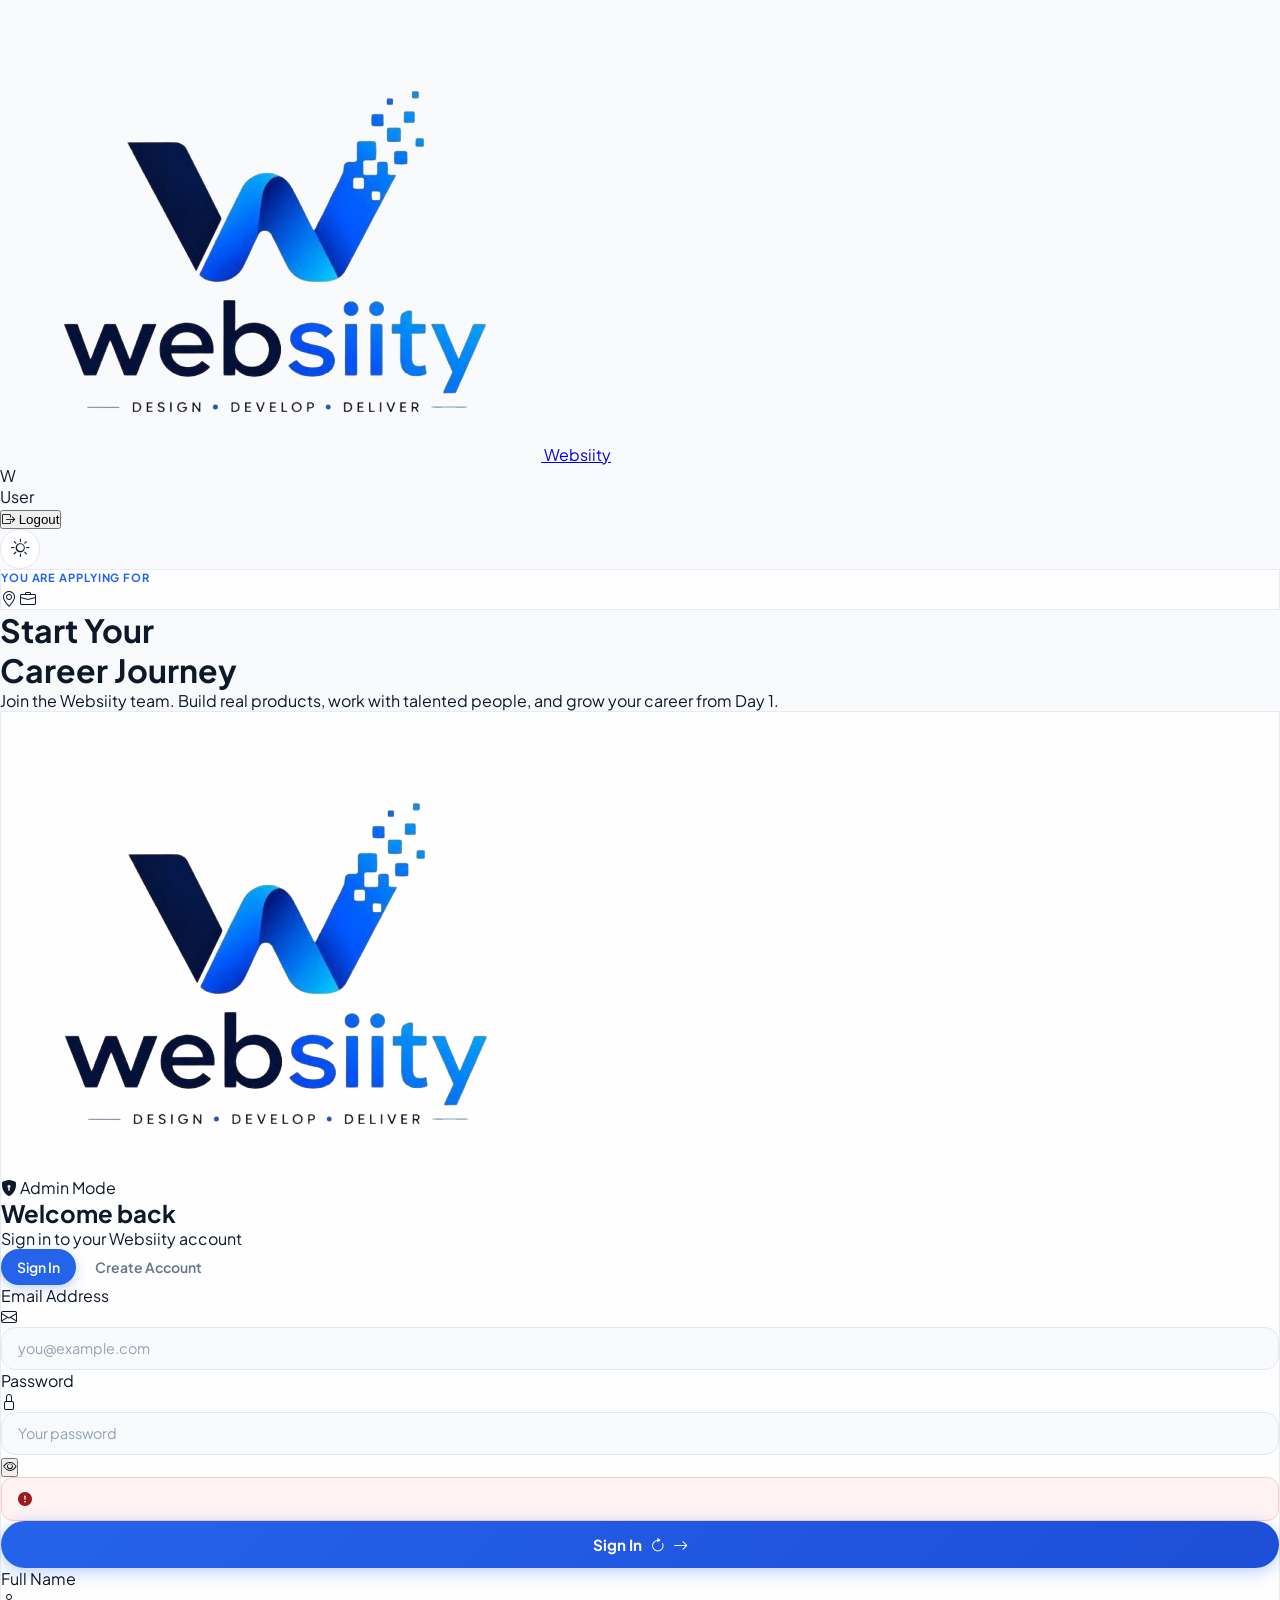
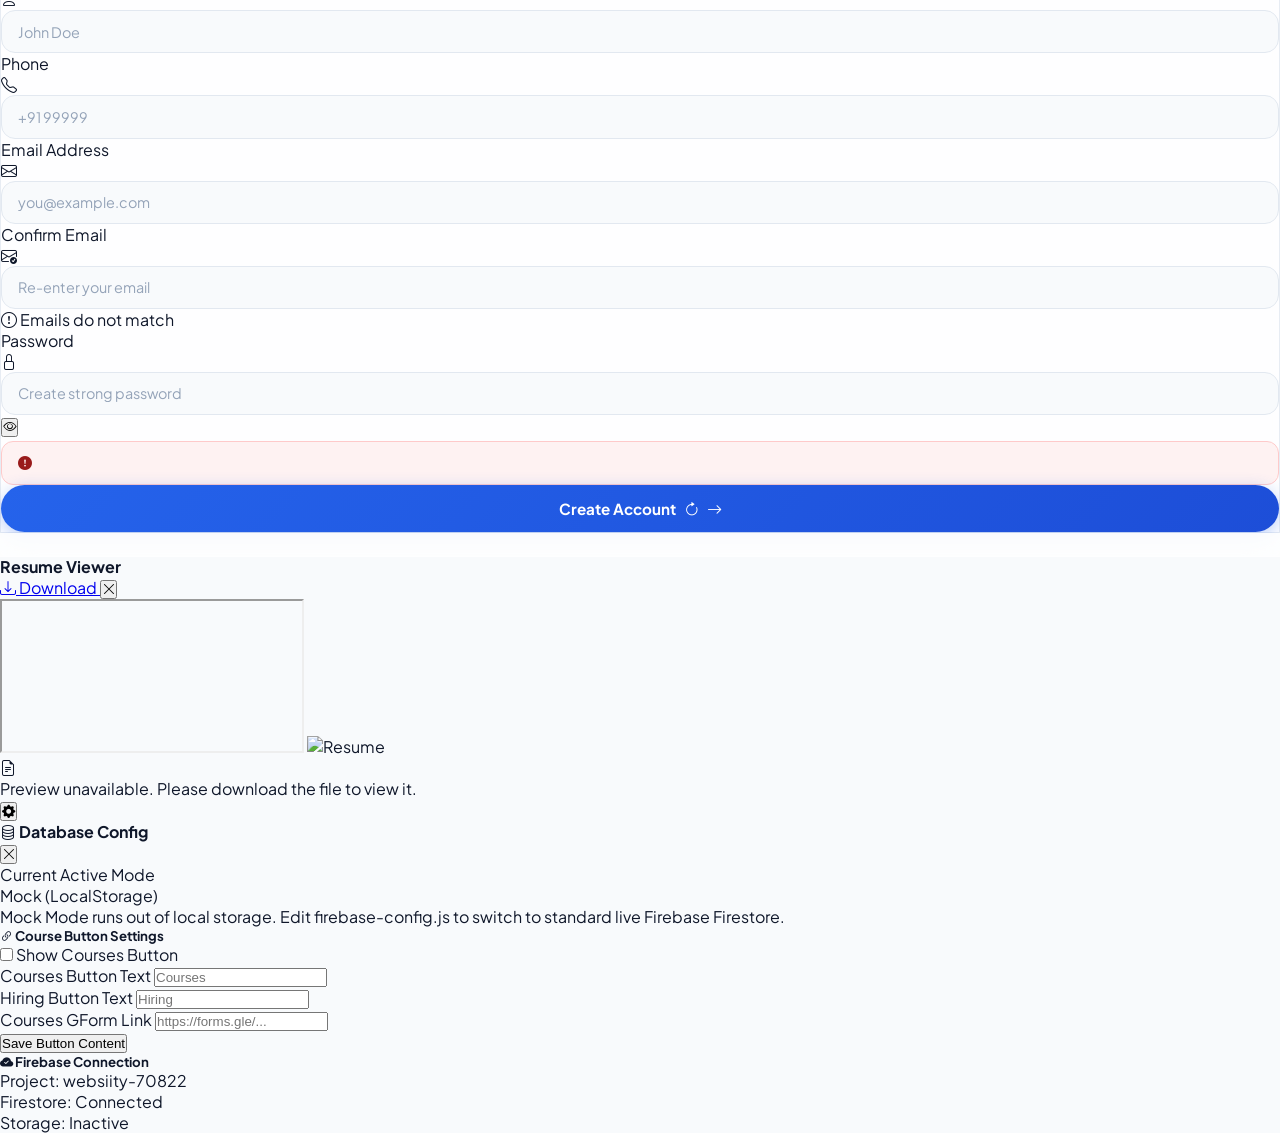
==== apply.html @ 58c34a0e "career page admin and user login" ====
<!DOCTYPE html>
<html lang="en">
<head>
  <meta charset="UTF-8" />
  <meta name="viewport" content="width=device-width, initial-scale=1.0" />
  <title>Apply - Websiity Careers</title>
  <meta name="description" content="Apply for open positions at Websiity. Login or create an account to submit your application." />
  <link rel="icon" type="image/png" href="./images/Websiity_logo.png" />
  <link rel="apple-touch-icon" href="./images/Websiity_logo.png" />
  <meta name="theme-color" content="#2563eb" />
  <script src="https://cdn.tailwindcss.com"></script>
  <link rel="preconnect" href="https://fonts.googleapis.com" />
  <link rel="preconnect" href="https://fonts.gstatic.com" crossorigin />
  <link href="https://fonts.googleapis.com/css2?family=Plus+Jakarta+Sans:ital,wght@0,400;0,500;0,600;0,700;0,800;1,400&family=Poppins:wght@400;600;700;800&display=swap" rel="stylesheet" />
  <link rel="stylesheet" href="https://cdn.jsdelivr.net/npm/bootstrap-icons@1.11.3/font/bootstrap-icons.min.css" />
  <link rel="stylesheet" href="./styles/main.css" />
  <!-- Firebase Compat SDK -->
  <script src="https://www.gstatic.com/firebasejs/10.8.0/firebase-app-compat.js"></script>
  <script src="https://www.gstatic.com/firebasejs/10.8.0/firebase-firestore-compat.js"></script>
  <script src="https://www.gstatic.com/firebasejs/10.8.0/firebase-storage-compat.js"></script>
  <script src="./firebase-config.js"></script>
  <script src="tailwindConfig.js"></script>

  <style>
    :root {
      --brand: #2563eb;
      --brand-dark: #1d4ed8;
      --brand-light: #eff6ff;
      --success: #16a34a;
      --warning: #d97706;
      --danger: #dc2626;
    }

    * { box-sizing: border-box; margin: 0; padding: 0; }
    body { font-family: 'Plus Jakarta Sans', sans-serif; min-height: 100vh; }

    /* ── View system ── */
    .view { display: none; min-height: 100vh; }
    .view.active { display: flex; flex-direction: column; }

    /* ── Fade-up animation ── */
    @keyframes fadeUp {
      from { opacity: 0; transform: translateY(20px); }
      to   { opacity: 1; transform: translateY(0); }
    }
    .fade-up { animation: fadeUp 0.4s ease forwards; }

    /* ── Glass Card ── */
    .glass {
      background: rgba(255,255,255,0.8);
      backdrop-filter: blur(16px);
      -webkit-backdrop-filter: blur(16px);
      border: 1px solid rgba(226,232,240,0.8);
    }
    [data-theme="dark"] .glass {
      background: rgba(15,23,42,0.75) !important;
      border-color: rgba(255,255,255,0.07) !important;
    }

    /* ── Input ── */
    .ws-input {
      width: 100%;
      padding: 0.72rem 1rem;
      border: 1.5px solid #e2e8f0;
      border-radius: 0.875rem;
      font-size: 0.9rem;
      font-family: inherit;
      background: #f8fafc;
      color: #0f172a;
      transition: border-color 0.2s, box-shadow 0.2s, background 0.2s;
      outline: none;
    }
    .ws-input:focus {
      border-color: #2563eb;
      background: #fff;
      box-shadow: 0 0 0 3px rgba(37,99,235,0.1);
    }
    .ws-input::placeholder { color: #94a3b8; }
    [data-theme="dark"] .ws-input {
      background: #1e293b;
      border-color: #334155;
      color: #f1f5f9;
    }
    [data-theme="dark"] .ws-input:focus {
      background: #0f172a;
      border-color: #3b82f6;
    }

    /* ── Button primary ── */
    .btn-primary {
      display: flex; align-items: center; justify-content: center; gap: 0.5rem;
      width: 100%; padding: 0.9rem 1.5rem;
      background: linear-gradient(135deg, #2563eb, #1d4ed8);
      color: #fff; border: none; border-radius: 99px;
      font-size: 0.95rem; font-weight: 700; font-family: inherit;
      cursor: pointer; transition: all 0.25s;
      box-shadow: 0 4px 16px rgba(37,99,235,0.3);
    }
    .btn-primary:hover:not(:disabled) {
      background: linear-gradient(135deg, #1d4ed8, #1e40af);
      transform: translateY(-1px);
      box-shadow: 0 8px 24px rgba(37,99,235,0.4);
    }
    .btn-primary:disabled { opacity: 0.65; cursor: not-allowed; transform: none; }

    /* ── Auth Tabs ── */
    .auth-tab {
      flex: 1; padding: 0.55rem 1rem;
      border-radius: 99px; font-weight: 600; font-size: 0.875rem;
      cursor: pointer; transition: all 0.25s;
      color: #64748b; background: transparent; border: none; font-family: inherit;
    }
    .auth-tab.active { background: #2563eb; color: #fff; box-shadow: 0 4px 12px rgba(37,99,235,0.25); }

    /* ── Strength bar ── */
    .strength-bar { height: 4px; border-radius: 99px; transition: width 0.4s ease, background 0.4s ease; }

    /* ── Status badge ── */
    .badge {
      display: inline-flex; align-items: center; gap: 4px;
      padding: 4px 12px; border-radius: 99px;
      font-size: 0.7rem; font-weight: 700; letter-spacing: 0.04em; text-transform: uppercase;
    }
    .badge-review   { background: #fef3c7; color: #92400e; }
    .badge-interview{ background: #dbeafe; color: #1d4ed8; }
    .badge-selected { background: #dcfce7; color: #15803d; }
    .badge-rejected { background: #fee2e2; color: #b91c1c; }
    [data-theme="dark"] .badge-review    { background: rgba(254,243,199,.12); color: #fcd34d; }
    [data-theme="dark"] .badge-interview { background: rgba(219,234,254,.12); color: #60a5fa; }
    [data-theme="dark"] .badge-selected  { background: rgba(220,252,231,.12); color: #4ade80; }
    [data-theme="dark"] .badge-rejected  { background: rgba(254,226,226,.12); color: #f87171; }

    /* ── Alert ── */
    .alert { display: flex; align-items: flex-start; gap: 10px; padding: 12px 16px; border-radius: 12px; font-size: 0.875rem; }
    .alert-error   { background: #fef2f2; border: 1px solid #fecaca; color: #991b1b; }
    .alert-success { background: #f0fdf4; border: 1px solid #bbf7d0; color: #166534; }
    [data-theme="dark"] .alert-error   { background: rgba(239,68,68,.1);  border-color: rgba(239,68,68,.25);   color: #f87171; }
    [data-theme="dark"] .alert-success { background: rgba(34,197,94,.1);  border-color: rgba(34,197,94,.25);   color: #4ade80; }

    /* ── Section label ── */
    .section-label { font-size: 0.7rem; font-weight: 700; letter-spacing: 0.08em; text-transform: uppercase; color: #2563eb; margin-bottom: 4px; }

    /* ── Admin table ── */
    .ws-table { width: 100%; border-collapse: collapse; }
    .ws-table th { font-size: 0.68rem; font-weight: 700; text-transform: uppercase; letter-spacing: 0.07em; color: #94a3b8; padding: 10px 16px; text-align: left; white-space: nowrap; }
    .ws-table td { padding: 14px 16px; border-top: 1px solid #f1f5f9; vertical-align: middle; }
    [data-theme="dark"] .ws-table td { border-color: #1e293b; }
    .ws-table tr:hover td { background: rgba(37,99,235,0.03); }

    /* ── Filter chip ── */
    .filter-chip {
      padding: 6px 14px; border-radius: 99px;
      font-size: 0.78rem; font-weight: 600; cursor: pointer;
      border: 1.5px solid #e2e8f0; color: #64748b; background: transparent;
      transition: all 0.2s; font-family: inherit;
    }
    .filter-chip:hover, .filter-chip.active {
      background: #2563eb; border-color: #2563eb; color: #fff;
    }
    [data-theme="dark"] .filter-chip { border-color: #334155; color: #94a3b8; }

    /* ── Scrollbar ── */
    ::-webkit-scrollbar { width: 5px; height: 5px; }
    ::-webkit-scrollbar-track { background: transparent; }
    ::-webkit-scrollbar-thumb { background: #cbd5e1; border-radius: 99px; }
    [data-theme="dark"] ::-webkit-scrollbar-thumb { background: #334155; }

    /* ── Admin role chip ── */
    .admin-chip {
      display: inline-flex; align-items: center; gap: 6px;
      padding: 6px 14px; border-radius: 99px;
      background: linear-gradient(135deg, #fef3c7, #fde68a);
      color: #92400e; font-size: 0.8rem; font-weight: 700;
      border: 1px solid #fcd34d;
    }
  </style>
</head>

<body class="bg-slate-50 dark:bg-slate-950 text-slate-900 dark:text-white" style="font-family:'Plus Jakarta Sans',sans-serif;">

  <!-- ════════════════════════════════════════════════════════════
       NAVBAR
  ════════════════════════════════════════════════════════════ -->
  <nav class="fixed top-4 left-1/2 -translate-x-1/2 z-50 w-[95%] max-w-7xl">
    <div id="nav-container"
      class="bg-white dark:bg-slate-900 border border-slate-200/60 dark:border-slate-800/50 rounded-full px-5 py-3 flex items-center justify-between shadow-lg shadow-slate-900/5 transition-all duration-300">

      <a href="./career.html" class="flex items-center gap-2.5">
        <img src="./images/Websiity_logo.png" alt="Websiity" class="h-9 w-auto rounded-full border border-slate-100 dark:border-slate-800" />
        <span class="font-extrabold text-base text-slate-900 dark:text-white tracking-tight hidden sm:block">Websiity</span>
      </a>

      <div class="flex items-center gap-3">
        <!-- User chip -->
        <div id="nav-user-chip" class="hidden items-center gap-2 bg-blue-50 dark:bg-blue-950/40 border border-blue-200 dark:border-blue-800 text-blue-700 dark:text-blue-300 rounded-full pl-2.5 pr-4 py-1.5 text-xs font-bold max-w-[160px]">
          <div class="w-6 h-6 rounded-full bg-blue-600 flex items-center justify-center text-white text-[0.6rem] font-black flex-shrink-0" id="nav-avatar">W</div>
          <span id="nav-user-name" class="truncate">User</span>
        </div>
        <!-- Logout -->
        <button id="logout-btn" class="hidden items-center gap-1.5 bg-red-50 dark:bg-red-950/30 border border-red-200 dark:border-red-800 text-red-600 dark:text-red-400 hover:bg-red-100 font-semibold px-3 py-1.5 rounded-full text-xs transition-all duration-200">
          <i class="bi bi-box-arrow-right"></i> <span class="hidden sm:inline">Logout</span>
        </button>
        <!-- Theme toggle -->
        <button id="theme-toggle-btn" aria-label="Toggle theme"
          class="w-9 h-9 rounded-full border border-slate-200 dark:border-slate-700 flex items-center justify-center text-slate-600 dark:text-slate-300 hover:bg-slate-100 dark:hover:bg-slate-800 transition-all duration-200">
          <i id="theme-icon" class="bi bi-sun text-sm"></i>
        </button>
        
      </div>
    </div>
  </nav>

  <!-- ════════════════════════════════════════════════════════════
       VIEW 1 : AUTH  (Login / Sign Up)
  ════════════════════════════════════════════════════════════ -->
  <div id="view-auth" class="view active items-center justify-center pt-24 pb-12 px-4 relative overflow-hidden">

    <!-- Background decoration -->
    <div class="absolute inset-0 pointer-events-none">
      <div class="absolute top-0 left-0 w-full h-full bg-gradient-to-br from-blue-50 via-white to-indigo-50/50 dark:from-slate-950 dark:via-slate-900 dark:to-indigo-950/20"></div>
      <div class="absolute top-[8%] left-[3%] w-72 h-72 bg-blue-300/25 dark:bg-blue-700/10 rounded-full blur-[90px]"></div>
      <div class="absolute bottom-[5%] right-[5%] w-80 h-80 bg-indigo-200/30 dark:bg-indigo-700/10 rounded-full blur-[100px]"></div>
    </div>

    <div class="relative z-10 w-full max-w-5xl mx-auto fade-up">
      <div class="flex flex-col lg:flex-row items-center lg:items-stretch gap-8 lg:gap-12">

        <!-- LEFT: Branding panel (desktop only) -->
        <div class="hidden lg:flex flex-col justify-between flex-1 py-8">
          <div>


            <!-- Role info (shown when a role is selected) -->
            <div id="role-info-panel" class="hidden mb-8 glass rounded-3xl p-6 border-l-4 border-blue-500">
              <p class="section-label mb-2">You are applying for</p>
              <h2 id="role-info-name" class="text-xl font-extrabold text-slate-900 dark:text-white leading-tight mb-2"></h2>
              <div class="flex flex-wrap gap-3 mt-3">
                <span id="role-info-loc" class="flex items-center gap-1.5 text-xs font-semibold text-slate-500 dark:text-slate-400 bg-slate-100 dark:bg-slate-800 px-3 py-1.5 rounded-full">
                  <i class="bi bi-geo-alt"></i>
                </span>
                <span id="role-info-exp" class="flex items-center gap-1.5 text-xs font-semibold text-slate-500 dark:text-slate-400 bg-slate-100 dark:bg-slate-800 px-3 py-1.5 rounded-full">
                  <i class="bi bi-briefcase"></i>
                </span>
              </div>
            </div>

            <!-- No role selected message -->
            <div id="no-role-panel">
              <h1 class="text-4xl font-extrabold text-slate-900 dark:text-white leading-tight mb-4">
                Start Your<br/>
                <span class="text-transparent bg-clip-text bg-gradient-to-r from-blue-600 to-indigo-600">Career Journey</span>
              </h1>
              <p class="text-slate-500 dark:text-slate-400 text-base leading-relaxed mb-8">
                Join the Websiity team. Build real products, work with talented people, and grow your career from Day 1.
              </p>
            </div>

         
          </div>

         
        </div>

        <!-- RIGHT: Auth Card -->
        <div class="w-full lg:w-[440px] flex-shrink-0">
          <div class="glass rounded-3xl shadow-2xl shadow-slate-900/10 overflow-hidden">

            <!-- Card Header -->
            <div class="bg-gradient-to-r from-blue-600 to-indigo-600 px-8 pt-8 pb-6">
              <div class="flex items-center justify-between mb-4">
                <img src="./images/Websiity_logo.png" alt="Websiity" class="h-10 w-auto rounded-xl lg:hidden" />
                <div id="admin-mode-indicator" class="hidden items-center gap-2 bg-white/20 backdrop-blur-sm text-white text-xs font-bold px-3 py-1.5 rounded-full border border-white/30">
                  <i class="bi bi-shield-lock-fill"></i> Admin Mode
                </div>
              </div>
              <h2 id="auth-card-title" class="text-2xl font-extrabold text-white">Welcome back</h2>
              <p id="auth-card-sub" class="text-blue-100 text-sm mt-1">Sign in to your Websiity account</p>
            </div>

            <!-- Tabs (hidden in admin mode) -->
            <div id="auth-tabs" class="flex gap-1 p-2 bg-slate-100 dark:bg-slate-800/80 mx-6 mt-6 rounded-2xl">
              <button id="tab-login" class="auth-tab active" onclick="switchTab('login')">Sign In</button>
              <button id="tab-signup" class="auth-tab" onclick="switchTab('signup')">Create Account</button>
            </div>

            <div class="px-8 pb-8 pt-6">

              <!-- ── LOGIN FORM ── -->
              <form id="login-form" class="space-y-4" autocomplete="on">
                <div>
                  <label class="block text-xs font-bold text-slate-500 dark:text-slate-400 uppercase tracking-widest mb-1.5">Email Address</label>
                  <div class="relative">
                    <span class="absolute left-3.5 top-1/2 -translate-y-1/2 text-slate-400 pointer-events-none"><i class="bi bi-envelope text-sm"></i></span>
                    <input id="login-email" type="email" class="ws-input pl-10" placeholder="you@example.com" required autocomplete="email" />
                  </div>
                </div>
                <div>
                  <label id="login-pass-label" class="block text-xs font-bold text-slate-500 dark:text-slate-400 uppercase tracking-widest mb-1.5">Password</label>
                  <div class="relative">
                    <span class="absolute left-3.5 top-1/2 -translate-y-1/2 text-slate-400 pointer-events-none"><i class="bi bi-lock text-sm"></i></span>
                    <input id="login-password" type="password" class="ws-input pl-10 pr-11" placeholder="Your password" required autocomplete="current-password" />
                    <button type="button" onclick="togglePassVis('login-password',this)" class="absolute right-3.5 top-1/2 -translate-y-1/2 text-slate-400 hover:text-slate-700 dark:hover:text-slate-200 transition-colors p-0.5">
                      <i class="bi bi-eye text-sm"></i>
                    </button>
                  </div>
                </div>

                <div id="login-error" class="hidden alert alert-error">
                  <i class="bi bi-exclamation-circle-fill mt-0.5 flex-shrink-0"></i>
                  <span id="login-error-msg"></span>
                </div>

                <button type="submit" id="login-submit-btn" class="btn-primary mt-2">
                  <span id="login-btn-text">Sign In</span>
                  <i id="login-spinner" class="bi bi-arrow-clockwise hidden" style="animation:spin 0.7s linear infinite;"></i>
                  <i class="bi bi-arrow-right"></i>
                </button>
              </form>

              <!-- ── SIGNUP FORM ── -->
              <form id="signup-form" class="space-y-4 hidden" autocomplete="on">
                <div class="grid grid-cols-2 gap-3">
                  <div>
                    <label class="block text-xs font-bold text-slate-500 dark:text-slate-400 uppercase tracking-widest mb-1.5">Full Name</label>
                    <div class="relative">
                      <span class="absolute left-3.5 top-1/2 -translate-y-1/2 text-slate-400 pointer-events-none"><i class="bi bi-person text-sm"></i></span>
                      <input id="su-name" type="text" class="ws-input pl-10" placeholder="John Doe" required />
                    </div>
                  </div>
                  <div>
                    <label class="block text-xs font-bold text-slate-500 dark:text-slate-400 uppercase tracking-widest mb-1.5">Phone</label>
                    <div class="relative">
                      <span class="absolute left-3.5 top-1/2 -translate-y-1/2 text-slate-400 pointer-events-none"><i class="bi bi-telephone text-sm"></i></span>
                      <input id="su-phone" type="tel" class="ws-input pl-10" placeholder="+91 99999" required />
                    </div>
                  </div>
                </div>
                <div>
                  <label class="block text-xs font-bold text-slate-500 dark:text-slate-400 uppercase tracking-widest mb-1.5">Email Address</label>
                  <div class="relative">
                    <span class="absolute left-3.5 top-1/2 -translate-y-1/2 text-slate-400 pointer-events-none"><i class="bi bi-envelope text-sm"></i></span>
                    <input id="su-email" type="email" class="ws-input pl-10" placeholder="you@example.com" required autocomplete="email" />
                  </div>
                </div>
                <div>
                  <label class="block text-xs font-bold text-slate-500 dark:text-slate-400 uppercase tracking-widest mb-1.5">Confirm Email</label>
                  <div class="relative">
                    <span class="absolute left-3.5 top-1/2 -translate-y-1/2 text-slate-400 pointer-events-none"><i class="bi bi-envelope-check text-sm"></i></span>
                    <input id="su-email-confirm" type="email" class="ws-input pl-10" placeholder="Re-enter your email" required />
                  </div>
                  <p id="su-email-mismatch" class="hidden text-xs text-red-500 mt-1.5 flex items-center gap-1"><i class="bi bi-exclamation-circle"></i> Emails do not match</p>
                </div>
                <div>
                  <label class="block text-xs font-bold text-slate-500 dark:text-slate-400 uppercase tracking-widest mb-1.5">Password</label>
                  <div class="relative">
                    <span class="absolute left-3.5 top-1/2 -translate-y-1/2 text-slate-400 pointer-events-none"><i class="bi bi-lock text-sm"></i></span>
                    <input id="su-password" type="password" class="ws-input pl-10 pr-11" placeholder="Create strong password" required autocomplete="new-password" oninput="checkPasswordStrength(this.value)" />
                    <button type="button" onclick="togglePassVis('su-password',this)" class="absolute right-3.5 top-1/2 -translate-y-1/2 text-slate-400 hover:text-slate-700 dark:hover:text-slate-200 transition-colors p-0.5">
                      <i class="bi bi-eye text-sm"></i>
                    </button>
                  </div>
                  <!-- Strength meter -->
                  <div class="mt-2">
                    <div class="w-full bg-slate-200 dark:bg-slate-700 rounded-full h-1 mb-1.5">
                      <div id="strength-bar" class="strength-bar bg-slate-300" style="width:0%"></div>
                    </div>
                    <div class="flex justify-between items-center">
                      <p id="strength-label" class="text-xs font-bold text-slate-400"></p>
                      <ul id="strength-hints" class="text-xs text-slate-400 flex gap-2 flex-wrap justify-end"></ul>
                    </div>
                  </div>
                </div>

                <div id="signup-error" class="hidden alert alert-error">
                  <i class="bi bi-exclamation-circle-fill mt-0.5 flex-shrink-0"></i>
                  <span id="signup-error-msg"></span>
                </div>

                <button type="submit" id="signup-submit-btn" class="btn-primary mt-2">
                  <span>Create Account</span>
                  <i id="signup-spinner" class="bi bi-arrow-clockwise hidden" style="animation:spin 0.7s linear infinite;"></i>
                  <i class="bi bi-arrow-right"></i>
                </button>
              </form>

            </div><!-- /px-8 -->
          </div><!-- /glass card -->

          <!-- Mobile: role info -->
          <div id="role-info-mobile" class="hidden mt-4 glass rounded-2xl p-4 border-l-4 border-blue-500 lg:hidden">
            <p class="text-xs font-bold text-blue-600 uppercase tracking-widest mb-1">Applying for</p>
            <p id="role-info-mobile-name" class="font-extrabold text-slate-900 dark:text-white text-base"></p>
            <p id="role-info-mobile-meta" class="text-xs text-slate-500 dark:text-slate-400 mt-0.5"></p>
          </div>
        </div>

      </div>
    </div>
  </div>

  <!-- ════════════════════════════════════════════════════════════
       VIEW 2 : APPLICATION FORM
  ════════════════════════════════════════════════════════════ -->
  <div id="view-apply" class="view flex-col pt-28 pb-16 px-4 bg-slate-50 dark:bg-slate-950">
    <div class="max-w-2xl w-full mx-auto fade-up space-y-6">

      <!-- Role Banner -->
      <div id="apply-role-banner" class="glass rounded-2xl p-5 border border-blue-200/60 dark:border-blue-800/40 flex items-center gap-4">
        <div class="w-12 h-12 rounded-xl bg-gradient-to-br from-blue-500 to-indigo-600 flex items-center justify-center text-white text-xl flex-shrink-0 shadow-lg shadow-blue-500/20">
          <i class="bi bi-briefcase-fill"></i>
        </div>
        <div class="min-w-0 flex-1">
          <p class="section-label">Applying for</p>
          <h3 id="apply-role-name" class="font-extrabold text-slate-900 dark:text-white text-lg leading-tight"></h3>
          <p id="apply-role-meta" class="text-xs text-slate-500 dark:text-slate-400 mt-0.5"></p>
        </div>
        <a href="./career.html" class="flex-shrink-0 text-xs text-slate-400 hover:text-blue-600 transition-colors font-semibold flex items-center gap-1">
          <i class="bi bi-arrow-left"></i> Change
        </a>
      </div>

      <!-- Application Form Card -->
      <div class="glass rounded-3xl shadow-xl shadow-slate-900/5 p-6 sm:p-8">
        <div class="flex items-center gap-3 mb-6">
          <div class="w-10 h-10 rounded-xl bg-blue-600 flex items-center justify-center text-white">
            <i class="bi bi-file-earmark-person-fill text-lg"></i>
          </div>
          <div>
            <h2 class="font-extrabold text-xl text-slate-900 dark:text-white">Your Application</h2>
            <p class="text-xs text-slate-500 dark:text-slate-400">Fill in your details and upload your resume</p>
          </div>
        </div>

        <form id="apply-form" class="space-y-5">
          <!-- Pre-filled (readonly) row -->
          <div class="bg-blue-50/60 dark:bg-blue-950/20 border border-blue-100 dark:border-blue-900/40 rounded-2xl p-4">
            <p class="section-label mb-3">Account Details (Auto-filled)</p>
            <div class="grid grid-cols-1 sm:grid-cols-3 gap-3">
              <div>
                <label class="block text-xs font-semibold text-slate-500 dark:text-slate-400 mb-1">Name</label>
                <input id="app-name" type="text" class="ws-input text-sm opacity-75 cursor-not-allowed" readonly />
              </div>
              <div>
                <label class="block text-xs font-semibold text-slate-500 dark:text-slate-400 mb-1">Email</label>
                <input id="app-email" type="email" class="ws-input text-sm opacity-75 cursor-not-allowed" readonly />
              </div>
              <div>
                <label class="block text-xs font-semibold text-slate-500 dark:text-slate-400 mb-1">Phone</label>
                <input id="app-phone" type="tel" class="ws-input text-sm opacity-75 cursor-not-allowed" readonly />
              </div>
            </div>
          </div>

          <!-- Education -->
          <div>
            <p class="section-label mb-3">Education</p>
            <div class="grid grid-cols-1 sm:grid-cols-2 gap-4">
              <div>
                <label class="block text-xs font-bold text-slate-500 dark:text-slate-400 uppercase tracking-widest mb-1.5">College / University</label>
                <div class="relative">
                  <span class="absolute left-3.5 top-1/2 -translate-y-1/2 text-slate-400 pointer-events-none"><i class="bi bi-building text-sm"></i></span>
                  <input id="app-college" type="text" class="ws-input pl-10" placeholder="e.g. Anna University" required />
                </div>
              </div>
              <div>
                <label class="block text-xs font-bold text-slate-500 dark:text-slate-400 uppercase tracking-widest mb-1.5">Graduation Year</label>
                <div class="relative">
                  <span class="absolute left-3.5 top-1/2 -translate-y-1/2 text-slate-400 pointer-events-none"><i class="bi bi-calendar3 text-sm"></i></span>
                  <select id="app-year" class="ws-input pl-10" required>
                    <option value="">Select Year</option>
                  <option>2025</option>
                  <option>2026</option>
                    <option>2027</option>
                    <option>2028</option>
                    <option>2029</option>
                    
                    
                  </select>
                </div>
              </div>
            </div>
            <div class="mt-4">
              <label class="block text-xs font-bold text-slate-500 dark:text-slate-400 uppercase tracking-widest mb-1.5">Degree / Course</label>
              <div class="relative">
                <span class="absolute left-3.5 top-1/2 -translate-y-1/2 text-slate-400 pointer-events-none"><i class="bi bi-mortarboard text-sm"></i></span>
                <input id="app-degree" type="text" class="ws-input pl-10" placeholder="e.g. B.Tech Computer Science" required />
              </div>
            </div>
          </div>

          <!-- Resume Upload -->
          <div>
            <p class="section-label mb-2">Resume / CV</p>
            <div id="resume-drop-zone"
              class="border-2 border-dashed border-slate-300 dark:border-slate-700 rounded-2xl p-6 text-center cursor-pointer hover:border-blue-400 dark:hover:border-blue-600 hover:bg-blue-50/30 dark:hover:bg-blue-950/10 transition-all duration-300 group"
              onclick="document.getElementById('app-resume').click()">
              <div class="w-12 h-12 rounded-2xl bg-slate-100 dark:bg-slate-800 flex items-center justify-center text-slate-400 group-hover:text-blue-500 group-hover:bg-blue-100 dark:group-hover:bg-blue-900/30 mx-auto mb-3 transition-all duration-300">
                <i class="bi bi-cloud-upload text-xl"></i>
              </div>
              <p id="resume-label" class="text-sm font-semibold text-slate-500 dark:text-slate-400 group-hover:text-blue-600 dark:group-hover:text-blue-400 transition-colors">
                <span class="text-blue-600 dark:text-blue-400">Click to upload</span> or drag and drop
              </p>
              <p class="text-xs text-slate-400 mt-1">PDF, DOC, DOCX, JPG, PNG &mdash; max 5MB</p>
              <input id="app-resume" type="file" class="hidden" accept=".pdf,.doc,.docx,.jpg,.jpeg,.png" onchange="handleResumeSelect(this)" />
            </div>
          </div>

          <!-- Alerts -->
          <div id="apply-error" class="hidden alert alert-error">
            <i class="bi bi-exclamation-circle-fill mt-0.5 flex-shrink-0"></i>
            <span id="apply-error-msg"></span>
          </div>
          <div id="apply-success" class="hidden alert alert-success">
            <i class="bi bi-check-circle-fill mt-0.5 flex-shrink-0"></i>
            <span>Application submitted! Status: <strong>Under Review</strong>. Redirecting to your dashboard&hellip;</span>
          </div>

          <button type="submit" id="apply-submit-btn" class="btn-primary">
            <i class="bi bi-send-fill"></i>
            <span id="apply-btn-text">Submit Application</span>
            <i id="apply-spinner" class="bi bi-arrow-clockwise hidden" style="animation:spin 0.7s linear infinite;"></i>
          </button>
        </form>
      </div>

      <p class="text-center text-sm text-slate-400">
        Already applied? <a href="#" onclick="showViewAndLoad('view-dashboard')" class="text-blue-600 dark:text-blue-400 font-bold hover:underline">View your applications</a>
      </p>
    </div>
  </div>

  <!-- ════════════════════════════════════════════════════════════
       VIEW 3 : CANDIDATE DASHBOARD
  ════════════════════════════════════════════════════════════ -->
  <div id="view-dashboard" class="view flex-col pt-28 pb-16 px-4 bg-slate-50 dark:bg-slate-950">
    <div class="max-w-3xl w-full mx-auto fade-up">

      <div class="flex flex-col sm:flex-row sm:items-end justify-between gap-4 mb-8">
        <div>
          <p class="section-label mb-1">My Applications</p>
          <h2 class="text-3xl font-extrabold text-slate-900 dark:text-white">Track Your Progress</h2>
          <p id="dash-count" class="text-sm text-slate-500 dark:text-slate-400 mt-1"></p>
        </div>
        <a href="./career.html" class="inline-flex items-center gap-2 bg-blue-600 hover:bg-blue-700 text-white font-bold px-5 py-2.5 rounded-full text-sm transition-all duration-200 shadow-md shadow-blue-500/20 self-start sm:self-auto">
          <i class="bi bi-plus-lg"></i> Apply for Another Role
        </a>
      </div>

      <div id="dash-apps-list" class="space-y-4">
        <div class="h-24 rounded-2xl bg-slate-200 dark:bg-slate-800 animate-pulse"></div>
        <div class="h-24 rounded-2xl bg-slate-200 dark:bg-slate-800 animate-pulse"></div>
      </div>

      <div id="dash-empty" class="hidden text-center py-20">
        <div class="w-20 h-20 rounded-3xl bg-slate-100 dark:bg-slate-800 flex items-center justify-center text-4xl mx-auto mb-5">&#128203;</div>
        <h3 class="text-xl font-extrabold text-slate-900 dark:text-white mb-2">No Applications Yet</h3>
        <p class="text-slate-500 dark:text-slate-400 mb-6 max-w-sm mx-auto">Browse our open positions and apply for a role that matches your skills.</p>
        <a href="./career.html" class="inline-flex items-center gap-2 bg-blue-600 hover:bg-blue-700 text-white font-bold px-6 py-3 rounded-full text-sm transition-all duration-200 shadow-md shadow-blue-500/20">
          Browse Open Roles
        </a>
      </div>
    </div>
  </div>

  <!-- ════════════════════════════════════════════════════════════
       VIEW 4 : ADMIN PANEL
  ════════════════════════════════════════════════════════════ -->
  <div id="view-admin" class="view flex-col pt-28 pb-16 px-4 bg-slate-50 dark:bg-slate-950">
    <div class="max-w-7xl w-full mx-auto fade-up">

      <!-- Admin Header -->
      <div class="flex flex-col sm:flex-row sm:items-center gap-4 mb-8">
        <div class="flex items-center gap-4 flex-1">
          <div class="w-14 h-14 rounded-2xl bg-gradient-to-br from-amber-400 to-orange-500 flex items-center justify-center text-white text-2xl shadow-lg shadow-amber-500/20">
            <i class="bi bi-shield-check-fill"></i>
          </div>
          <div>
            <div class="admin-chip mb-2">
              <i class="bi bi-shield-lock-fill text-xs"></i> Admin Panel
            </div>
            <h2 class="text-2xl font-extrabold text-slate-900 dark:text-white">Applications Manager</h2>
            <p class="text-sm text-slate-500 dark:text-slate-400">Review, update, and manage all candidate applications</p>
          </div>
        </div>
        <button onclick="loadAdminApps()" class="self-start sm:self-auto flex items-center gap-2 bg-white dark:bg-slate-800 border border-slate-200 dark:border-slate-700 hover:border-blue-400 text-slate-700 dark:text-slate-300 font-semibold px-4 py-2.5 rounded-full text-sm transition-all duration-200 shadow-sm">
          <i class="bi bi-arrow-clockwise"></i> Refresh
        </button>
      </div>

      <!-- Stats Cards -->
      <div class="grid grid-cols-2 lg:grid-cols-4 gap-4 mb-8">
        <div class="glass rounded-2xl p-5 border border-slate-200/60 dark:border-slate-800">
          <p class="text-xs font-bold text-slate-400 uppercase tracking-widest mb-1">Total</p>
          <p class="text-3xl font-extrabold text-slate-900 dark:text-white" id="stat-total">-</p>
        </div>
        <div class="glass rounded-2xl p-5 border border-amber-200/60 dark:border-amber-900/30">
          <p class="text-xs font-bold text-amber-600 uppercase tracking-widest mb-1">Under Review</p>
          <p class="text-3xl font-extrabold text-amber-600 dark:text-amber-400" id="stat-review">-</p>
        </div>
        <div class="glass rounded-2xl p-5 border border-blue-200/60 dark:border-blue-900/30">
          <p class="text-xs font-bold text-blue-600 uppercase tracking-widest mb-1">In Interview</p>
          <p class="text-3xl font-extrabold text-blue-600 dark:text-blue-400" id="stat-interview">-</p>
        </div>
        <div class="glass rounded-2xl p-5 border border-green-200/60 dark:border-green-900/30">
          <p class="text-xs font-bold text-green-600 uppercase tracking-widest mb-1">Selected</p>
          <p class="text-3xl font-extrabold text-green-600 dark:text-green-400" id="stat-selected">-</p>
        </div>
      </div>

      <!-- Filter Row -->
      <div class="flex items-center gap-2 flex-wrap mb-5">
        <span class="text-xs font-bold text-slate-400 uppercase tracking-widest mr-2">Filter:</span>
        <button class="filter-chip active" data-filter="all" onclick="filterAdmin('all',this)">All</button>
        <button class="filter-chip" data-filter="under review" onclick="filterAdmin('under review',this)">Under Review</button>
        <button class="filter-chip" data-filter="in interview" onclick="filterAdmin('in interview',this)">In Interview</button>
        <button class="filter-chip" data-filter="selected" onclick="filterAdmin('selected',this)">Selected</button>
        <button class="filter-chip" data-filter="rejected" onclick="filterAdmin('rejected',this)">Rejected</button>
      </div>

      <!-- Desktop: Table / Mobile: Cards -->
      <div class="glass rounded-3xl shadow-xl shadow-slate-900/5 overflow-hidden">

        <!-- Desktop Table -->
        <div class="hidden md:block overflow-x-auto">
          <table class="ws-table">
            <thead class="bg-slate-50/80 dark:bg-slate-800/50">
              <tr>
                <th>Applicant</th>
                <th>Role</th>
                <th>Education</th>
                <th>Contact</th>
                <th>Date</th>
                <th>Status</th>
                <th>Actions</th>
              </tr>
            </thead>
            <tbody id="admin-apps-tbody">
              <tr><td colspan="7" class="text-center py-10">
                <div class="flex justify-center"><div class="w-8 h-8 rounded-full border-2 border-blue-600 border-t-transparent animate-spin"></div></div>
                <p class="text-sm text-slate-400 mt-2">Loading applications&hellip;</p>
              </td></tr>
            </tbody>
          </table>
        </div>

        <!-- Mobile Cards -->
        <div class="md:hidden" id="admin-apps-cards">
          <div class="p-6 text-center">
            <div class="w-8 h-8 rounded-full border-2 border-blue-600 border-t-transparent animate-spin mx-auto"></div>
            <p class="text-sm text-slate-400 mt-2">Loading&hellip;</p>
          </div>
        </div>

        <div id="admin-empty" class="hidden text-center py-16 px-4">
          <div class="w-16 h-16 rounded-2xl bg-slate-100 dark:bg-slate-800 flex items-center justify-center text-3xl mx-auto mb-4">&#128194;</div>
          <h3 class="text-lg font-extrabold text-slate-900 dark:text-white mb-1">No Applications Found</h3>
          <p class="text-sm text-slate-500 dark:text-slate-400">No applications match the current filter.</p>
        </div>
      </div>
    </div>
  </div>

  <!-- ════════════════════════════════════════════════════════════
       RESUME VIEWER MODAL
  ════════════════════════════════════════════════════════════ -->
  <div id="resume-modal" class="fixed inset-0 bg-black/60 backdrop-blur-sm z-[2000] hidden items-center justify-center p-4">
    <div class="bg-white dark:bg-slate-900 rounded-3xl shadow-2xl w-full max-w-3xl max-h-[90vh] flex flex-col overflow-hidden">
      <div class="flex justify-between items-center px-6 py-4 border-b border-slate-200 dark:border-slate-800">
        <div>
          <h4 id="resume-modal-title" class="font-extrabold text-slate-900 dark:text-white">Resume Viewer</h4>
          <p id="resume-modal-name" class="text-xs text-slate-500 dark:text-slate-400 mt-0.5"></p>
        </div>
        <div class="flex items-center gap-3">
          <a id="resume-download-link" href="#" target="_blank" class="flex items-center gap-1.5 bg-blue-600 hover:bg-blue-700 text-white font-bold px-4 py-2 rounded-full text-xs transition-all">
            <i class="bi bi-download"></i> Download
          </a>
          <button onclick="closeResumeModal()" class="w-9 h-9 rounded-full border border-slate-200 dark:border-slate-700 flex items-center justify-center text-slate-500 hover:text-slate-900 dark:hover:text-white transition-colors">
            <i class="bi bi-x-lg text-sm"></i>
          </button>
        </div>
      </div>
      <div class="flex-1 overflow-auto p-4">
        <iframe id="resume-iframe" src="" class="w-full h-[58vh] rounded-xl border border-slate-200 dark:border-slate-700"></iframe>
        <img id="resume-img" src="" alt="Resume" class="hidden w-full max-h-[58vh] object-contain rounded-xl border border-slate-200 dark:border-slate-700" />
        <div id="resume-fallback" class="hidden flex flex-col items-center justify-center h-48 text-center">
          <i class="bi bi-file-earmark-text text-5xl text-slate-300 dark:text-slate-600 mb-3"></i>
          <p class="text-slate-500 dark:text-slate-400 text-sm">Preview unavailable. Please download the file to view it.</p>
        </div>
      </div>
    </div>
  </div>

  <!-- ════════════════════════════════════════════════════════════
       DYNAMIC DEV CONFIG PANEL (Admin Only)
  ════════════════════════════════════════════════════════════ -->
  <button id="dev-config-toggle" class="hidden fixed bottom-6 right-6 z-40 bg-[#F58A5D] hover:bg-[#eb7d4e] text-white w-12 h-12 rounded-full items-center justify-center shadow-lg hover:scale-110 active:scale-95 transition-all duration-300 cursor-pointer border border-white/20" title="Developer DB Config">
    <i class="bi bi-gear-fill text-lg animate-spin" style="animation-duration: 8s;"></i>
  </button>

  <div id="dev-config-panel" class="fixed top-0 right-0 h-full w-96 bg-white dark:bg-slate-900 border-l border-slate-200 dark:border-slate-800 z-[1050] transform translate-x-full transition-transform duration-300 shadow-2xl flex flex-col p-6 overflow-y-auto">
    <div class="flex justify-between items-center pb-4 border-b border-slate-200 dark:border-slate-800 mb-6">
      <h4 class="font-extrabold text-lg text-slate-900 dark:text-white flex items-center gap-2">
        <i class="bi bi-database"></i> Database Config
      </h4>
      <button id="dev-config-close" class="text-slate-400 hover:text-slate-600 dark:hover:text-white">
        <i class="bi bi-x-lg text-lg"></i>
      </button>
    </div>
    <!-- Status -->
    <div class="mb-6 bg-slate-50 dark:bg-slate-800/50 p-4 rounded-2xl border border-slate-200/50 dark:border-slate-800/50">
      <p class="text-xs font-semibold text-slate-400 uppercase tracking-wider mb-1">Current Active Mode</p>
      <div class="flex items-center gap-2">
        <span id="db-mode-badge" class="px-3 py-1 rounded-full text-xs font-bold bg-amber-100 text-amber-800 dark:bg-amber-950/30 dark:text-amber-400">Mock (LocalStorage)</span>
      </div>
      <p class="text-xs text-slate-500 mt-2">Mock Mode runs out of local storage. Edit firebase-config.js to switch to standard live Firebase Firestore.</p>
    </div>
    <!-- Course Button Config -->
    <div class="mb-8">
      <h5 class="font-bold text-sm text-slate-800 dark:text-slate-200 mb-3 flex items-center gap-1.5"><i class="bi bi-link-45deg"></i> Course Button Settings</h5>
      <form id="course-config-form" class="space-y-4">
        <div>
          <label class="flex items-center gap-2 text-sm font-medium text-slate-700 dark:text-slate-300 cursor-pointer">
            <input type="checkbox" id="dev-course-show" class="rounded border-slate-300 text-blue-600 focus:ring-blue-500">
            Show Courses Button
          </label>
        </div>
        <div>
          <label class="block text-xs font-semibold text-slate-500 dark:text-slate-400 uppercase mb-1">Courses Button Text</label>
          <input type="text" id="dev-course-text" placeholder="Courses" class="w-full bg-slate-50 dark:bg-slate-800 border border-slate-200 dark:border-slate-700 rounded-xl px-3 py-2 text-sm text-slate-900 dark:text-white focus:outline-none focus:ring-2 focus:ring-blue-500">
        </div>
        <div>
          <label class="block text-xs font-semibold text-slate-500 dark:text-slate-400 uppercase mb-1">Hiring Button Text</label>
          <input type="text" id="dev-hiring-text" placeholder="Hiring" class="w-full bg-slate-50 dark:bg-slate-800 border border-slate-200 dark:border-slate-700 rounded-xl px-3 py-2 text-sm text-slate-900 dark:text-white focus:outline-none focus:ring-2 focus:ring-blue-500">
        </div>
        <div>
          <label class="block text-xs font-semibold text-slate-500 dark:text-slate-400 uppercase mb-1">Courses GForm Link</label>
          <input type="url" id="dev-course-link" placeholder="https://forms.gle/..." class="w-full bg-slate-50 dark:bg-slate-800 border border-slate-200 dark:border-slate-700 rounded-xl px-3 py-2 text-sm text-slate-900 dark:text-white focus:outline-none focus:ring-2 focus:ring-blue-500">
        </div>
        <button type="submit" class="w-full bg-blue-600 hover:bg-blue-700 text-white font-semibold py-2.5 rounded-xl text-sm transition-all duration-300">
          Save Button Content
        </button>
      </form>
    </div>
    <!-- Firebase Connection Info -->
    <div>
      <h5 class="font-bold text-sm text-slate-800 dark:text-slate-200 mb-3 flex items-center gap-1.5"><i class="bi bi-cloud-check-fill text-green-500"></i> Firebase Connection</h5>
      <div class="bg-green-50 dark:bg-green-950/20 border border-green-200 dark:border-green-800 rounded-2xl p-4 space-y-2 text-xs font-mono">
        <p class="text-green-800 dark:text-green-300"><span class="font-bold">Project:</span> websiity-70822</p>
        <p class="text-green-800 dark:text-green-300"><span class="font-bold">Firestore:</span> Connected</p>
        <p class="text-green-800 dark:text-green-300"><span class="font-bold">Storage:</span> Inactive</p>
      </div>
    </div>
  </div>

  <!-- ════════════════════════════════════════════════════════════
       SCRIPTS
  ════════════════════════════════════════════════════════════ -->
  <script>
    // Spinner keyframe
    const spinStyle = document.createElement('style');
    spinStyle.textContent = '@keyframes spin{to{transform:rotate(360deg)}}';
    document.head.appendChild(spinStyle);

    // ── Theme ────────────────────────────────────────────────────────────────
    const htmlEl = document.documentElement;
    function applyTheme(theme) {
      const isDark = theme === 'dark';
      isDark ? htmlEl.setAttribute('data-theme','dark') : htmlEl.removeAttribute('data-theme');
      document.querySelectorAll('.bi-sun,.bi-moon-stars-fill').forEach(i => {
        i.className = isDark ? 'bi bi-moon-stars-fill' : 'bi bi-sun';
      });
      localStorage.setItem('websiity-theme', theme);
    }
    function toggleTheme() { applyTheme(htmlEl.getAttribute('data-theme') === 'dark' ? 'light' : 'dark'); }
    const _savedTheme = localStorage.getItem('websiity-theme');
    if (_savedTheme) applyTheme(_savedTheme);
    else if (window.matchMedia('(prefers-color-scheme:dark)').matches) applyTheme('dark');
    else applyTheme('light');
    document.getElementById('theme-toggle-btn').addEventListener('click', toggleTheme);

    // Scroll nav
    window.addEventListener('scroll', () => {
      const nc = document.getElementById('nav-container');
      if (!nc) return;
      const scrolled = window.scrollY > 30;
      nc.classList.toggle('scale-[0.98]', scrolled);
      nc.classList.toggle('backdrop-blur-md', scrolled);
      nc.classList.toggle('bg-white/80', scrolled);
    });

    // ── State ────────────────────────────────────────────────────────────────
    let currentUser  = null;
    let selectedRole = null;
    let allAdminApps = [];
    let resumeFile   = null;

    // ── View Router ──────────────────────────────────────────────────────────
    function showView(id) {
      document.querySelectorAll('.view').forEach(v => v.classList.remove('active'));
      const el = document.getElementById(id);
      if (el) { el.classList.add('active'); window.scrollTo({ top: 0, behavior: 'smooth' }); }
    }
    function showViewAndLoad(id) {
      showView(id);
      if (id === 'view-dashboard') loadDashboard();
      if (id === 'view-admin')     loadAdminApps();
    }

    // ── Session ──────────────────────────────────────────────────────────────
    function saveSession(u) { currentUser = u; sessionStorage.setItem('websiity_session', JSON.stringify(u)); }
    function clearSession()  { currentUser = null; sessionStorage.removeItem('websiity_session'); }
    function getSession()    { try { const s = sessionStorage.getItem('websiity_session'); return s ? JSON.parse(s) : null; } catch(e) { return null; } }

    // ── Nav user chip ────────────────────────────────────────────────────────
    function setNavUser(user) {
      const chip    = document.getElementById('nav-user-chip');
      const name    = document.getElementById('nav-user-name');
      const avatar  = document.getElementById('nav-avatar');
      const lb      = document.getElementById('logout-btn');
      if (chip && name) {
        chip.classList.remove('hidden'); chip.classList.add('flex');
        name.textContent   = user.isAdmin ? user.email : user.name;
        avatar.textContent = (user.isAdmin ? 'A' : (user.name || 'U').charAt(0)).toUpperCase();
      }
      if (lb) { lb.classList.remove('hidden'); lb.classList.add('flex'); }
    }
    function clearNav() {
      document.getElementById('nav-user-chip')?.classList.add('hidden');
      document.getElementById('logout-btn')?.classList.add('hidden');
      document.getElementById('logout-btn')?.classList.remove('flex');
    }

    // ── Helpers ──────────────────────────────────────────────────────────────
    function togglePassVis(id, btn) {
      const inp = document.getElementById(id);
      const ic  = btn.querySelector('i');
      inp.type  = inp.type === 'password' ? 'text' : 'password';
      ic.className = inp.type === 'password' ? 'bi bi-eye text-sm' : 'bi bi-eye-slash text-sm';
    }
    function showEl(id)  { const e = document.getElementById(id); if(e) { e.classList.remove('hidden'); } }
    function hideEl(id)  { const e = document.getElementById(id); if(e) { e.classList.add('hidden'); } }
    function setLoading(btnId, spinnerId, loading) {
      const btn = document.getElementById(btnId);
      const sp  = document.getElementById(spinnerId);
      if (btn) btn.disabled = loading;
      if (sp)  sp.classList.toggle('hidden', !loading);
    }
    function formatDate(s) {
      if (!s) return '-';
      return new Date(s).toLocaleDateString('en-IN', { day:'2-digit', month:'short', year:'numeric' });
    }
    function badgeHTML(status) {
      const map = {
        'under review': ['badge-review',    '&#128336;'],
        'in interview': ['badge-interview', '&#128172;'],
        'selected':     ['badge-selected',  '&#10003;'],
        'rejected':     ['badge-rejected',  '&#10007;']
      };
      const [cls, icon] = map[status] || ['badge-review',''];
      return `<span class="badge ${cls}">${icon} ${status}</span>`;
    }

    // ── Password strength ────────────────────────────────────────────────────
    function checkPasswordStrength(val) {
      const bar    = document.getElementById('strength-bar');
      const label  = document.getElementById('strength-label');
      const hints  = document.getElementById('strength-hints');
      if (!bar) return;
      const checks = {
        length:  val.length >= 8,
        upper:   /[A-Z]/.test(val),
        lower:   /[a-z]/.test(val),
        digit:   /[0-9]/.test(val),
        special: /[^a-zA-Z0-9]/.test(val)
      };
      const score = Object.values(checks).filter(Boolean).length;
      const levels = [
        { w:'0%',   color:'bg-slate-300', text:'',           textColor:'text-slate-400' },
        { w:'20%',  color:'bg-red-500',   text:'Very Weak',  textColor:'text-red-500' },
        { w:'40%',  color:'bg-orange-400',text:'Weak',       textColor:'text-orange-500' },
        { w:'60%',  color:'bg-yellow-400',text:'Fair',       textColor:'text-yellow-600' },
        { w:'80%',  color:'bg-blue-500',  text:'Strong',     textColor:'text-blue-600' },
        { w:'100%', color:'bg-green-500', text:'Very Strong',textColor:'text-green-600' }
      ];
      const lv = levels[score] || levels[0];
      bar.style.width = lv.w;
      bar.className   = `strength-bar ${lv.color}`;
      label.textContent = lv.text;
      label.className = `text-xs font-bold ${lv.textColor}`;

      const hm = { length:'8+ chars', upper:'Uppercase', lower:'Lowercase', digit:'Number', special:'Symbol' };
      hints.innerHTML = Object.entries(checks).map(([k, ok]) =>
        `<li class="inline-flex items-center gap-0.5 ${ok ? 'text-green-600 dark:text-green-400' : 'text-slate-300 dark:text-slate-600'}">
          <i class="bi ${ok ? 'bi-check-circle-fill' : 'bi-circle'}" style="font-size:0.6rem;"></i> ${hm[k]}
        </li>`
      ).join('');
    }

    // ── Auth tabs ────────────────────────────────────────────────────────────
    function switchTab(tab) {
      document.getElementById('login-form').classList.toggle('hidden', tab !== 'login');
      document.getElementById('signup-form').classList.toggle('hidden', tab !== 'signup');
      document.getElementById('tab-login').classList.toggle('active', tab === 'login');
      document.getElementById('tab-signup').classList.toggle('active', tab === 'signup');
      hideEl('login-error'); hideEl('signup-error');
      const titles = { login: ['Welcome back', 'Sign in to your Websiity account'], signup: ['Join Websiity', 'Create your account to get started'] };
      document.getElementById('auth-card-title').textContent = titles[tab][0];
      document.getElementById('auth-card-sub').textContent   = titles[tab][1];
    }

    // ── Admin email detection ────────────────────────────────────────────────
    document.getElementById('login-email')?.addEventListener('input', function() {
      const isAdmin = this.value.trim().toLowerCase().startsWith('websiity@gmail.com');
      const tabs    = document.getElementById('auth-tabs');
      const ind     = document.getElementById('admin-mode-indicator');
      const passLbl = document.getElementById('login-pass-label');
      const btnText = document.getElementById('login-btn-text');
      const cardT   = document.getElementById('auth-card-title');
      const cardS   = document.getElementById('auth-card-sub');

      if (isAdmin) {
        tabs.classList.add('hidden');
        ind.classList.remove('hidden'); ind.classList.add('flex');
        passLbl.textContent = 'Admin Password';
        btnText.textContent  = 'Login as Admin';
        cardT.textContent    = 'Admin Access';
        cardS.textContent    = 'Enter your admin credentials to continue';
      } else {
        tabs.classList.remove('hidden');
        ind.classList.add('hidden'); ind.classList.remove('flex');
        passLbl.textContent = 'Password';
        btnText.textContent  = 'Sign In';
        cardT.textContent    = 'Welcome back';
        cardS.textContent    = 'Sign in to your Websiity account';
      }
    });

    // ── LOGIN ────────────────────────────────────────────────────────────────
    document.getElementById('login-form')?.addEventListener('submit', async (e) => {
      e.preventDefault();
      hideEl('login-error');
      setLoading('login-submit-btn', 'login-spinner', true);

      const email    = document.getElementById('login-email').value.trim();
      const password = document.getElementById('login-password').value;

      try {
        let user;
        if (email.toLowerCase().startsWith('websiity@gmail.com')) {
          user = await window.WebsiityDB.verifyAdmin(email, password);
        } else {
          user = await window.WebsiityDB.loginUser(email, password);
        }
        saveSession(user);
        onAuthSuccess(user);
      } catch (err) {
        const errEl = document.getElementById('login-error');
        const msgEl = document.getElementById('login-error-msg');
        if (errEl) errEl.classList.remove('hidden');
        if (msgEl) msgEl.textContent = err.message || 'Login failed. Please try again.';
      } finally {
        setLoading('login-submit-btn', 'login-spinner', false);
      }
    });

    // ── SIGN UP ──────────────────────────────────────────────────────────────
    document.getElementById('signup-form')?.addEventListener('submit', async (e) => {
      e.preventDefault();
      hideEl('signup-error');

      const name    = document.getElementById('su-name').value.trim();
      const phone   = document.getElementById('su-phone').value.trim();
      const email   = document.getElementById('su-email').value.trim();
      const emailC  = document.getElementById('su-email-confirm').value.trim();
      const password = document.getElementById('su-password').value;

      // Email match check
      const mismatch = document.getElementById('su-email-mismatch');
      if (email !== emailC) { mismatch.classList.remove('hidden'); return; }
      mismatch.classList.add('hidden');

      // Strength check
      const bar = document.getElementById('strength-bar');
      if (parseInt(bar?.style.width || '0') < 60) {
        const errEl = document.getElementById('signup-error');
        const msgEl = document.getElementById('signup-error-msg');
        if (errEl) errEl.classList.remove('hidden');
        if (msgEl) msgEl.textContent = 'Password is too weak. Add uppercase, numbers, or symbols.';
        return;
      }

      setLoading('signup-submit-btn', 'signup-spinner', true);
      try {
        await window.WebsiityDB.registerUser(name, email, phone, password);
        const user = await window.WebsiityDB.loginUser(email, password);
        saveSession(user);
        onAuthSuccess(user);
      } catch (err) {
        const errEl = document.getElementById('signup-error');
        const msgEl = document.getElementById('signup-error-msg');
        if (errEl) errEl.classList.remove('hidden');
        if (msgEl) msgEl.textContent = err.message || 'Registration failed.';
      } finally {
        setLoading('signup-submit-btn', 'signup-spinner', false);
      }
    });

    // ── On Auth Success ──────────────────────────────────────────────────────
    function onAuthSuccess(user) {
      currentUser = user;
      setNavUser(user);

      if (user.isAdmin) {
        showView('view-admin');
        loadAdminApps();
        document.getElementById('dev-config-toggle')?.classList.remove('hidden');
        document.getElementById('dev-config-toggle')?.classList.add('flex');
        loadDevConfigPanel();
      } else {
        document.getElementById('dev-config-toggle')?.classList.add('hidden');
        document.getElementById('dev-config-toggle')?.classList.remove('flex');
        if (selectedRole) {
          showView('view-apply');
          prefillApplyForm(user);
        } else {
          showView('view-dashboard');
          loadDashboard();
        }
      }
    }

    // ── Resume select ────────────────────────────────────────────────────────
    function handleResumeSelect(input) {
      const file = input.files[0];
      if (!file) return;
      if (file.size > 5 * 1024 * 1024) {
        alert('File is too large. Maximum size is 5MB.');
        input.value = ''; resumeFile = null; return;
      }
      resumeFile = file;
      const lbl = document.getElementById('resume-label');
      if (lbl) lbl.innerHTML = `<i class="bi bi-check-circle-fill text-green-500"></i> <span class="font-bold text-green-600">${file.name}</span> &mdash; ${(file.size/1024).toFixed(1)} KB`;
    }

    // ── Prefill apply form ───────────────────────────────────────────────────
    function prefillApplyForm(user) {
      document.getElementById('app-name').value  = user.name  || '';
      document.getElementById('app-email').value = user.email || '';
      document.getElementById('app-phone').value = user.phone || '';

      if (selectedRole) {
        document.getElementById('apply-role-name').textContent = selectedRole.rolename;
        document.getElementById('apply-role-meta').textContent = `${selectedRole.location}  |  ${selectedRole.experience}`;
      }
    }

    // ── Application Submit ───────────────────────────────────────────────────
    document.getElementById('apply-form')?.addEventListener('submit', async (e) => {
      e.preventDefault();
      hideEl('apply-error');
      hideEl('apply-success');

      if (!resumeFile) {
        const errEl = document.getElementById('apply-error');
        const msgEl = document.getElementById('apply-error-msg');
        if (errEl) errEl.classList.remove('hidden');
        if (msgEl) msgEl.textContent = 'Please upload your resume before submitting.';
        return;
      }

      const college = document.getElementById('app-college').value.trim();
      const year    = document.getElementById('app-year').value;
      const degree  = document.getElementById('app-degree').value.trim();
      if (!college || !year || !degree) {
        const errEl = document.getElementById('apply-error');
        const msgEl = document.getElementById('apply-error-msg');
        if (errEl) errEl.classList.remove('hidden');
        if (msgEl) msgEl.textContent = 'Please fill in all fields.';
        return;
      }

      setLoading('apply-submit-btn', 'apply-spinner', true);
      document.getElementById('apply-btn-text').textContent = 'Submitting...';

      try {
        await window.WebsiityDB.submitApplication({
          rolename:    selectedRole ? selectedRole.rolename : 'General Application',
          name:        currentUser.name,
          email:       currentUser.email,
          phone:       currentUser.phone,
          collegeName: college, year, degree
        }, resumeFile);

        showEl('apply-success');
        setTimeout(() => {
          selectedRole = null; resumeFile = null;
          localStorage.removeItem('websiity_selected_role');
          showViewAndLoad('view-dashboard');
        }, 2500);
      } catch (err) {
        const errEl = document.getElementById('apply-error');
        const msgEl = document.getElementById('apply-error-msg');
        if (errEl) errEl.classList.remove('hidden');
        if (msgEl) msgEl.textContent = err.message || 'Submission failed. Please try again.';
      } finally {
        setLoading('apply-submit-btn', 'apply-spinner', false);
        document.getElementById('apply-btn-text').textContent = 'Submit Application';
      }
    });

    // ── Candidate Dashboard ──────────────────────────────────────────────────
    async function loadDashboard() {
      const list    = document.getElementById('dash-apps-list');
      const emptyEl = document.getElementById('dash-empty');
      const countEl = document.getElementById('dash-count');
      if (!list) return;
      list.innerHTML = '<div class="h-24 rounded-2xl bg-slate-200 dark:bg-slate-800 animate-pulse"></div><div class="h-24 rounded-2xl bg-slate-200 dark:bg-slate-800 animate-pulse mt-4"></div>';
      emptyEl.classList.add('hidden');

      try {
        const apps = await window.WebsiityDB.getApplications(currentUser.email);
        list.innerHTML = '';
        if (!apps.length) { emptyEl.classList.remove('hidden'); if (countEl) countEl.textContent = ''; return; }
        if (countEl) countEl.textContent = `${apps.length} application${apps.length !== 1 ? 's' : ''} submitted`;

        apps.forEach(app => {
          const card = document.createElement('div');
          card.className = 'glass rounded-2xl p-5 border border-slate-200/60 dark:border-slate-800 flex flex-col sm:flex-row sm:items-center justify-between gap-4 shadow-sm';
          card.innerHTML = `
            <div class="flex items-start gap-4">
              <div class="w-11 h-11 rounded-xl bg-gradient-to-br from-blue-500 to-indigo-600 flex items-center justify-center text-white flex-shrink-0 shadow-md shadow-blue-500/20">
                <i class="bi bi-briefcase-fill"></i>
              </div>
              <div class="min-w-0">
                <h4 class="font-extrabold text-slate-900 dark:text-white text-base truncate">${app.rolename || '-'}</h4>
                <p class="text-xs text-slate-500 dark:text-slate-400 mt-0.5">${app.collegeName || '-'} &bull; ${app.degree || '-'} &bull; ${app.year || '-'}</p>
                <p class="text-xs text-slate-400 mt-0.5 flex items-center gap-1"><i class="bi bi-calendar3"></i> ${formatDate(app.createdAt)}</p>
              </div>
            </div>
            <div class="flex-shrink-0">${badgeHTML(app.status || 'under review')}</div>
          `;
          list.appendChild(card);
        });
      } catch(err) {
        list.innerHTML = `<p class="text-center py-8 text-red-500 text-sm">${err.message}</p>`;
      }
    }

    // ── Admin Panel ──────────────────────────────────────────────────────────
    async function loadAdminApps() {
      const tbody   = document.getElementById('admin-apps-tbody');
      const cards   = document.getElementById('admin-apps-cards');
      const emptyEl = document.getElementById('admin-empty');
      if (tbody) tbody.innerHTML = '<tr><td colspan="7" class="text-center py-10"><div class="w-8 h-8 rounded-full border-2 border-blue-600 border-t-transparent animate-spin mx-auto"></div><p class="text-sm text-slate-400 mt-2">Loading&hellip;</p></td></tr>';
      if (cards) cards.innerHTML = '<div class="p-6 text-center"><div class="w-8 h-8 rounded-full border-2 border-blue-600 border-t-transparent animate-spin mx-auto"></div></div>';
      if (emptyEl) emptyEl.classList.add('hidden');

      try {
        allAdminApps = await window.WebsiityDB.getApplications();
        updateAdminStats(allAdminApps);
        renderAdminTable(allAdminApps);
      } catch(err) {
        if (tbody) tbody.innerHTML = `<tr><td colspan="7" class="text-center py-8 text-red-500 text-sm">Error: ${err.message}</td></tr>`;
        if (cards) cards.innerHTML = `<p class="text-center py-8 text-red-500 text-sm">${err.message}</p>`;
      }
    }

    function updateAdminStats(apps) {
      document.getElementById('stat-total').textContent     = apps.length;
      document.getElementById('stat-review').textContent    = apps.filter(a => a.status === 'under review').length;
      document.getElementById('stat-interview').textContent = apps.filter(a => a.status === 'in interview').length;
      document.getElementById('stat-selected').textContent  = apps.filter(a => a.status === 'selected').length;
    }

    function renderAdminTable(apps) {
      const tbody   = document.getElementById('admin-apps-tbody');
      const cards   = document.getElementById('admin-apps-cards');
      const emptyEl = document.getElementById('admin-empty');

      if (!apps.length) {
        if (tbody) tbody.innerHTML = '';
        if (cards) cards.innerHTML = '';
        if (emptyEl) emptyEl.classList.remove('hidden');
        return;
      }
      if (emptyEl) emptyEl.classList.add('hidden');

      // Desktop table rows
      if (tbody) {
        tbody.innerHTML = '';
        apps.forEach(app => {
          const tr = document.createElement('tr');
          tr.innerHTML = `
            <td>
              <div class="font-bold text-slate-900 dark:text-white text-sm">${app.name || '-'}</div>
              <div class="text-xs text-slate-400">${app.email || '-'}</div>
            </td>
            <td class="text-sm text-slate-700 dark:text-slate-300 max-w-[160px]">
              <div class="truncate font-medium">${app.rolename || '-'}</div>
            </td>
            <td>
              <div class="text-sm text-slate-700 dark:text-slate-300">${app.collegeName || app.college || '-'}</div>
              <div class="text-xs text-slate-400">${app.degree || '-'} &bull; ${app.year || '-'}</div>
            </td>
            <td class="text-sm text-slate-600 dark:text-slate-400">${app.phone || '-'}</td>
            <td class="text-xs text-slate-400 whitespace-nowrap">${formatDate(app.createdAt)}</td>
            <td>${badgeHTML(app.status || 'under review')}</td>
            <td>
              <div class="flex items-center gap-2">
                <select class="ws-input text-xs py-1.5 px-2 rounded-xl" style="min-width:140px;" onchange="updateStatus('${app.id}',this.value,this)" data-current="${app.status||'under review'}">
                  <option value="under review" ${(app.status||'under review')==='under review'?'selected':''}>Under Review</option>
                  <option value="in interview" ${app.status==='in interview'?'selected':''}>In Interview</option>
                  <option value="selected"     ${app.status==='selected'?'selected':''}>Selected</option>
                  <option value="rejected"     ${app.status==='rejected'?'selected':''}>Rejected</option>
                </select>
                ${app.resumeData
                  ? `<button onclick="viewResume('${app.id}','${(app.resumeName||'resume').replace(/'/g,"\\'")}','${(app.name||'Applicant').replace(/'/g,"\\'")}')\"
                       title="View Resume" class="flex-shrink-0 w-8 h-8 rounded-xl bg-slate-100 dark:bg-slate-800 border border-slate-200 dark:border-slate-700 hover:border-blue-400 hover:text-blue-600 text-slate-500 flex items-center justify-center transition-all">
                       <i class="bi bi-file-earmark-person text-sm"></i>
                     </button>`
                  : '<span class="text-xs text-slate-400">No resume</span>'
                }
              </div>
            </td>
          `;
          tbody.appendChild(tr);
        });
      }

      // Mobile cards
      if (cards) {
        cards.innerHTML = '';
        apps.forEach(app => {
          const card = document.createElement('div');
          card.className = 'p-4 border-b border-slate-100 dark:border-slate-800 last:border-0';
          card.innerHTML = `
            <div class="flex justify-between items-start mb-3">
              <div>
                <div class="font-bold text-slate-900 dark:text-white">${app.name || '-'}</div>
                <div class="text-xs text-slate-400">${app.email || '-'}</div>
              </div>
              ${badgeHTML(app.status || 'under review')}
            </div>
            <div class="text-sm font-semibold text-slate-700 dark:text-slate-300 mb-1">${app.rolename || '-'}</div>
            <div class="text-xs text-slate-400 mb-3">${app.collegeName || '-'} &bull; ${app.degree || '-'} &bull; ${formatDate(app.createdAt)}</div>
            <div class="flex items-center gap-2 flex-wrap">
              <select class="ws-input text-xs py-1.5 px-2 rounded-xl flex-1" onchange="updateStatus('${app.id}',this.value,this)" data-current="${app.status||'under review'}">
                <option value="under review" ${(app.status||'under review')==='under review'?'selected':''}>Under Review</option>
                <option value="in interview" ${app.status==='in interview'?'selected':''}>In Interview</option>
                <option value="selected"     ${app.status==='selected'?'selected':''}>Selected</option>
                <option value="rejected"     ${app.status==='rejected'?'selected':''}>Rejected</option>
              </select>
              ${app.resumeData
                ? `<button onclick="viewResume('${app.id}','${(app.resumeName||'resume').replace(/'/g,"\\'")}','${(app.name||'Applicant').replace(/'/g,"\\'")}')\"
                     class="flex items-center gap-1.5 text-xs font-semibold text-blue-600 dark:text-blue-400 bg-blue-50 dark:bg-blue-950/30 border border-blue-200 dark:border-blue-800 px-3 py-1.5 rounded-xl hover:bg-blue-100 transition-colors">
                     <i class="bi bi-file-earmark-person"></i> Resume
                   </button>`
                : '<span class="text-xs text-slate-400">No resume</span>'
              }
            </div>
          `;
          cards.appendChild(card);
        });
      }
    }

    async function updateStatus(appId, newStatus, sel) {
      const prev = sel.getAttribute('data-current');
      sel.disabled = true;
      try {
        await window.WebsiityDB.updateApplicationStatus(appId, newStatus);
        sel.setAttribute('data-current', newStatus);
        allAdminApps = allAdminApps.map(a => a.id === appId ? { ...a, status: newStatus } : a);
        updateAdminStats(allAdminApps);
        sel.style.borderColor = '#22c55e';
        setTimeout(() => { sel.style.borderColor = ''; }, 1200);
      } catch (err) {
        alert('Failed to update: ' + err.message);
        sel.value = prev;
      } finally {
        sel.disabled = false;
      }
    }

    function filterAdmin(filter, btn) {
      document.querySelectorAll('.filter-chip').forEach(b => b.classList.remove('active'));
      btn.classList.add('active');
      renderAdminTable(filter === 'all' ? allAdminApps : allAdminApps.filter(a => (a.status || 'under review') === filter));
    }

    // ── Resume Viewer ────────────────────────────────────────────────────────
    function viewResume(appId, fileName, applicantName) {
      const app = allAdminApps.find(a => a.id === appId);
      if (!app?.resumeData) { alert('Resume not available.'); return; }

      document.getElementById('resume-modal-title').textContent = `Resume: ${fileName}`;
      document.getElementById('resume-modal-name').textContent  = `Applicant: ${applicantName}`;

      const iframe   = document.getElementById('resume-iframe');
      const img      = document.getElementById('resume-img');
      const fallback = document.getElementById('resume-fallback');
      const dlLink   = document.getElementById('resume-download-link');

      iframe.classList.add('hidden'); img.classList.add('hidden'); fallback.classList.add('hidden');
      dlLink.href = app.resumeData; dlLink.download = fileName;

      const mimeType = app.resumeData.split(';')[0].replace('data:', '');
      if (mimeType === 'application/pdf') {
        iframe.src = app.resumeData; iframe.classList.remove('hidden');
      } else if (mimeType.startsWith('image/')) {
        img.src = app.resumeData; img.classList.remove('hidden');
      } else {
        fallback.classList.remove('hidden');
      }

      const modal = document.getElementById('resume-modal');
      modal.classList.remove('hidden'); modal.classList.add('flex');
    }

    function closeResumeModal() {
      const modal = document.getElementById('resume-modal');
      modal.classList.add('hidden'); modal.classList.remove('flex');
      document.getElementById('resume-iframe').src = '';
    }

    // Close modal on backdrop click
    document.getElementById('resume-modal')?.addEventListener('click', function(e) {
      if (e.target === this) closeResumeModal();
    });

    // ── LOGOUT ───────────────────────────────────────────────────────────────
    document.getElementById('logout-btn')?.addEventListener('click', () => {
      clearSession(); clearNav(); currentUser = null; selectedRole = null; resumeFile = null;
      document.getElementById('dev-config-toggle')?.classList.add('hidden');
      document.getElementById('dev-config-toggle')?.classList.remove('flex');
      document.getElementById('dev-config-panel')?.classList.add('translate-x-full');
      switchTab('login');
      document.getElementById('login-form').reset();
      document.getElementById('admin-mode-indicator').classList.add('hidden');
      document.getElementById('admin-mode-indicator').classList.remove('flex');
      document.getElementById('auth-tabs').classList.remove('hidden');
      document.getElementById('login-btn-text').textContent = 'Sign In';
      document.getElementById('auth-card-title').textContent = 'Welcome back';
      document.getElementById('auth-card-sub').textContent = 'Sign in to your Websiity account';
      showView('view-auth');
    });

    // ── INIT ─────────────────────────────────────────────────────────────────
    (function init() {
      // Load role from localStorage
      try {
        const rs = localStorage.getItem('websiity_selected_role');
        if (rs) {
          selectedRole = JSON.parse(rs);
          // Desktop left panel
          const rip = document.getElementById('role-info-panel');
          const nrp = document.getElementById('no-role-panel');
          const rin = document.getElementById('role-info-name');
          const ril = document.getElementById('role-info-loc');
          const rie = document.getElementById('role-info-exp');
          if (rip) rip.classList.remove('hidden');
          if (nrp) nrp.classList.add('hidden');
          if (rin) rin.textContent = selectedRole.rolename;
          if (ril) ril.innerHTML = `<i class="bi bi-geo-alt"></i> ${selectedRole.location}`;
          if (rie) rie.innerHTML = `<i class="bi bi-briefcase"></i> ${selectedRole.experience}`;
          // Mobile panel
          const rim = document.getElementById('role-info-mobile');
          const rimn = document.getElementById('role-info-mobile-name');
          const rimm = document.getElementById('role-info-mobile-meta');
          if (rim) rim.classList.remove('hidden');
          if (rimn) rimn.textContent = selectedRole.rolename;
          if (rimm) rimm.textContent = `${selectedRole.location} | ${selectedRole.experience}`;
        }
      } catch(e) {}

      // Restore session
      const session = getSession();
      if (session) {
        currentUser = session;
        setNavUser(session);
        if (session.isAdmin) {
          showView('view-admin');
          loadAdminApps();
          document.getElementById('dev-config-toggle')?.classList.remove('hidden');
          document.getElementById('dev-config-toggle')?.classList.add('flex');
          loadDevConfigPanel();
        } else if (selectedRole) {
          showView('view-apply');
          prefillApplyForm(session);
        } else {
          showView('view-dashboard');
          loadDashboard();
        }
      }
    })();
    
    // ── DEV CONFIG PANEL ─────────────────────────────────────────────────────
    document.getElementById('dev-config-toggle')?.addEventListener('click', () => {
      document.getElementById('dev-config-panel')?.classList.toggle('translate-x-full');
    });
    document.getElementById('dev-config-close')?.addEventListener('click', () => {
      document.getElementById('dev-config-panel')?.classList.add('translate-x-full');
    });
    
    async function loadDevConfigPanel() {
      // Badge
      const activeMode = window.WebsiityDB.getMode();
      const badge = document.getElementById('db-mode-badge');
      if (badge) {
        if (activeMode === 'firebase') {
          badge.textContent = "Live Firebase Firestore";
          badge.className = "px-3 py-1 rounded-full text-xs font-bold bg-green-100 text-green-800 dark:bg-green-950/30 dark:text-green-400";
        } else {
          badge.textContent = "Mock (LocalStorage)";
          badge.className = "px-3 py-1 rounded-full text-xs font-bold bg-amber-100 text-amber-800 dark:bg-amber-950/30 dark:text-amber-400";
        }
      }
      
      // Load current configs
      try {
        const config = await window.WebsiityDB.getCourseConfig();
        document.getElementById('dev-course-show').checked = !!config.show;
        document.getElementById('dev-course-text').value = config.courseText || '';
        document.getElementById('dev-hiring-text').value = config.hiringText || '';
        document.getElementById('dev-course-link').value = config.link || '';
      } catch (err) {}
    }
    
    document.getElementById('course-config-form')?.addEventListener('submit', async (e) => {
      e.preventDefault();
      try {
        const show = document.getElementById('dev-course-show').checked;
        const courseText = document.getElementById('dev-course-text').value;
        const hiringText = document.getElementById('dev-hiring-text').value;
        const link = document.getElementById('dev-course-link').value;
        await window.WebsiityDB.updateCourseConfig({ show, courseText, hiringText, link });
        alert('Course settings saved! They will take effect on the career page immediately.');
      } catch (err) {
        alert('Error saving: ' + err.message);
      }
    });

  </script>
</body>
</html>
---- styles/main.css ----
:root{
    --primary-blue:#2563eb;
    --accent-cyan:#06b6d4;
    /* Light theme tokens */
    --bg-body: #f8fafc;
    --bg-nav: #ffffff;
    --bg-card: #ffffff;
    --bg-section: #f8fafc;
    --bg-section-alt: #ffffff;
    --text-primary: #0f172a;
    --text-secondary: #64748b;
    --text-muted: #94a3b8;
    --border-color: #e2e8f0;
    --shadow-nav: 0 2px 20px rgba(0,0,0,0.05);
    --shadow-card: 0 10px 40px rgba(0,0,0,0.03);
    --mobile-menu-bg: #ffffff;
    --hero-bg-from: #ffffff;
    --hero-bg-to: #eff6ff;
    --input-bg: #ffffff;
    --input-border: #e2e8f0;
    --toggle-track: #e2e8f0;
    --toggle-knob: #ffffff;
}
[data-theme="dark"] {
    --bg-body: #0f172a;
    --bg-nav: #0f172a;
    --bg-card: #0f172a;
    --bg-section: #0f172a;
    --bg-section-alt: #0f172a;
    --text-primary: #f1f5f9;
    --text-secondary: #94a3b8;
    --text-muted: #64748b;
    --border-color: #334155;
    --shadow-nav: 0 2px 20px rgba(0,0,0,0.4);
    --shadow-card: 0 10px 40px rgba(0,0,0,0.3);
    --mobile-menu-bg: #1e293b;
    --hero-bg-from: #0f172a;
    --hero-bg-to: #1e293b;
    --input-bg: #334155;
    --input-border: #475569;
    --toggle-track: #3b82f6;
    --toggle-knob: #ffffff;
}
/* Smooth transition for theme switch */
*, *::before, *::after {
    transition: background-color 0.3s ease, color 0.3s ease, border-color 0.3s ease, box-shadow 0.3s ease;
}
*{
    margin: 0;
    padding: 0;
    box-sizing: border-box;
}
::-webkit-scrollbar{
    display: none;
}
.highlight {
    background: linear-gradient(135deg, var(--primary-blue) 0%, var(--accent-cyan) 100%);
    -webkit-background-clip: text;
    -webkit-text-fill-color: transparent;
    background-clip: text;
}
/* ── Body & Nav ── */
body {
    background-color: var(--bg-body) !important;
    color: var(--text-primary) !important;
}
nav {
    /* background-color: var(--bg-nav) !important; */
    /* box-shadow: var(--shadow-nav) !important; */
}
/* ── Theme Toggle Button ── */
#theme-toggle-btn {
    display: flex;
    align-items: center;
    justify-content: center;
    width: 40px;
    height: 40px;
    border-radius: 50%;
    border: 1.5px solid var(--border-color);
    background: var(--bg-card);
    cursor: pointer;
    color: var(--text-primary);
    font-size: 1.15rem;
    transition: all 0.3s ease;
    flex-shrink: 0;
}
#theme-toggle-btn:hover {
    border-color: var(--primary-blue);
    color: var(--primary-blue);
    transform: rotate(20deg) scale(1.1);
    box-shadow: 0 0 0 4px rgba(37,99,235,0.12);
}
/* ── Nav links ── */
[data-theme="dark"] .nav-link {
    color: var(--text-secondary) !important;
}
[data-theme="dark"] .nav-link:hover {
    color: #60a5fa !important;
}
/* ── Hero Section ── */
[data-theme="dark"] section.animate-fade-in {
    background: linear-gradient(135deg, var(--bg-body) 0%, #1e293b 50%, #162032 100%) !important;
}
[data-theme="dark"] h1.text-slate-900 {
    color: var(--text-primary) !important;
}
/* ── Service Cards ── */
[data-theme="dark"] .service-card {
    background-color: var(--bg-card) !important;
    border-color: var(--border-color) !important;
}
[data-theme="dark"] .service-card h3 {
    color: var(--text-primary) !important;
}
[data-theme="dark"] .service-card p {
    color: var(--text-secondary) !important;
}
/* ── Services Section ── */
[data-theme="dark"] #services {
    background: linear-gradient(to bottom, #0f172a, #1e293b) !important;
}
/* ── Portfolio Section ── */
[data-theme="dark"] #portfolio {
    background-color: var(--bg-card) !important;
}
[data-theme="dark"] .p-item h3 {
    color: var(--text-primary) !important;
}
[data-theme="dark"] .p-item p {
    color: var(--text-secondary) !important;
}
[data-theme="dark"] .featured-work div> h1 {
    color: var(--text-secondary) !important;
}
/* ── About Section ── */
[data-theme="dark"] #about {
    background-color: var(--bg-section) !important;
}
[data-theme="dark"] #about h2,
[data-theme="dark"] #about h4 {
    color: var(--text-primary) !important;
}
[data-theme="dark"] #about p {
    color: var(--text-secondary) !important;
}
[data-theme="dark"] .value-sep p {
    color: var(--text-secondary) !important;
}
/* ── Team Section ── */
[data-theme="dark"] #team {
    background-color: var(--bg-section) !important;
}
[data-theme="dark"] #team .bg-white {
    background-color: var(--bg-card) !important;
}
[data-theme="dark"] #team h3,
[data-theme="dark"] #team h2 {
    color: var(--text-primary) !important;
}
[data-theme="dark"] #team p {
    color: var(--text-secondary) !important;
}
/* ── Mobile Menu ── */
[data-theme="dark"] #mobile-menu {
    background-color: var(--mobile-menu-bg) !important;
}
[data-theme="dark"] .mobile-link {
    color: var(--text-secondary) !important;
    border-color: var(--border-color) !important;
}
/* ── General text overrides ── */
[data-theme="dark"] .text-slate-900 { color: var(--text-primary) !important; }
[data-theme="dark"] .text-slate-500 { color: var(--text-secondary) !important; }
[data-theme="dark"] .text-slate-600 { color: var(--text-secondary) !important; }
[data-theme="dark"] .text-gray-900  { color: var(--text-primary) !important; }
[data-theme="dark"] .text-gray-500  { color: var(--text-secondary) !important; }
[data-theme="dark"] .bg-white       { background-color: var(--bg-card) !important; }
[data-theme="dark"] .bg-slate-50    { background-color: var(--bg-section) !important; }
[data-theme="dark"] .bg-\[#fafafa\] { background-color: var(--bg-section) !important; }
[data-theme="dark"] .border-slate-200 { border-color: var(--border-color) !important; }
[data-theme="dark"] .border-slate-100 { border-color: var(--border-color) !important; }
[data-theme="dark"] .border-gray-100  { border-color: var(--border-color) !important; }
/* ── Impact card in Hero ── */
[data-theme="dark"] .bg-white.p-8.rounded-\[20px\] {
    background-color: var(--bg-card) !important;
}
[data-theme="dark"] .text-slate-500.text-sm {
    color: var(--text-secondary) !important;
}
/* ── Keep "Let's Work Together" arrow circle white in dark mode ── */
[data-theme="dark"] #about a .bg-white {
    background-color: #ffffff !important;
    color: #6366f1 !important;
}
/* ── "ABOUT US" label text → white in dark mode ── */
[data-theme="dark"] .text-slate-800 {
    color: var(--text-primary) !important;
}

/* ── Premium Hero Utilities ── */
.grid-pattern {
    background-size: 30px 30px;
    background-image: 
        linear-gradient(to right, rgba(148, 163, 184, 0.04) 1px, transparent 1px),
        linear-gradient(to bottom, rgba(148, 163, 184, 0.04) 1px, transparent 1px);
}
[data-theme="dark"] .grid-pattern {
    background-image: 
        linear-gradient(to right, rgba(255, 255, 255, 0.015) 1px, transparent 1px),
        linear-gradient(to bottom, rgba(255, 255, 255, 0.015) 1px, transparent 1px);
}

.glass-card {
    background: rgba(255, 255, 255, 0.7);
    backdrop-filter: blur(12px);
    -webkit-backdrop-filter: blur(12px);
    border: 1px solid rgba(226, 232, 240, 0.8);
}
[data-theme="dark"] .glass-card {
    background: rgba(15, 23, 42, 0.6) !important;
    backdrop-filter: blur(12px);
    -webkit-backdrop-filter: blur(12px);
    border: 1px solid rgba(255, 255, 255, 0.06) !important;
}

.animation-delay-100 { animation-delay: 100ms; }
.animation-delay-200 { animation-delay: 200ms; }
.animation-delay-300 { animation-delay: 300ms; }
.animation-delay-400 { animation-delay: 400ms; }
.animation-delay-500 { animation-delay: 500ms; }
.animation-delay-700 { animation-delay: 700ms; }
.animation-delay-1000 { animation-delay: 1000ms; }
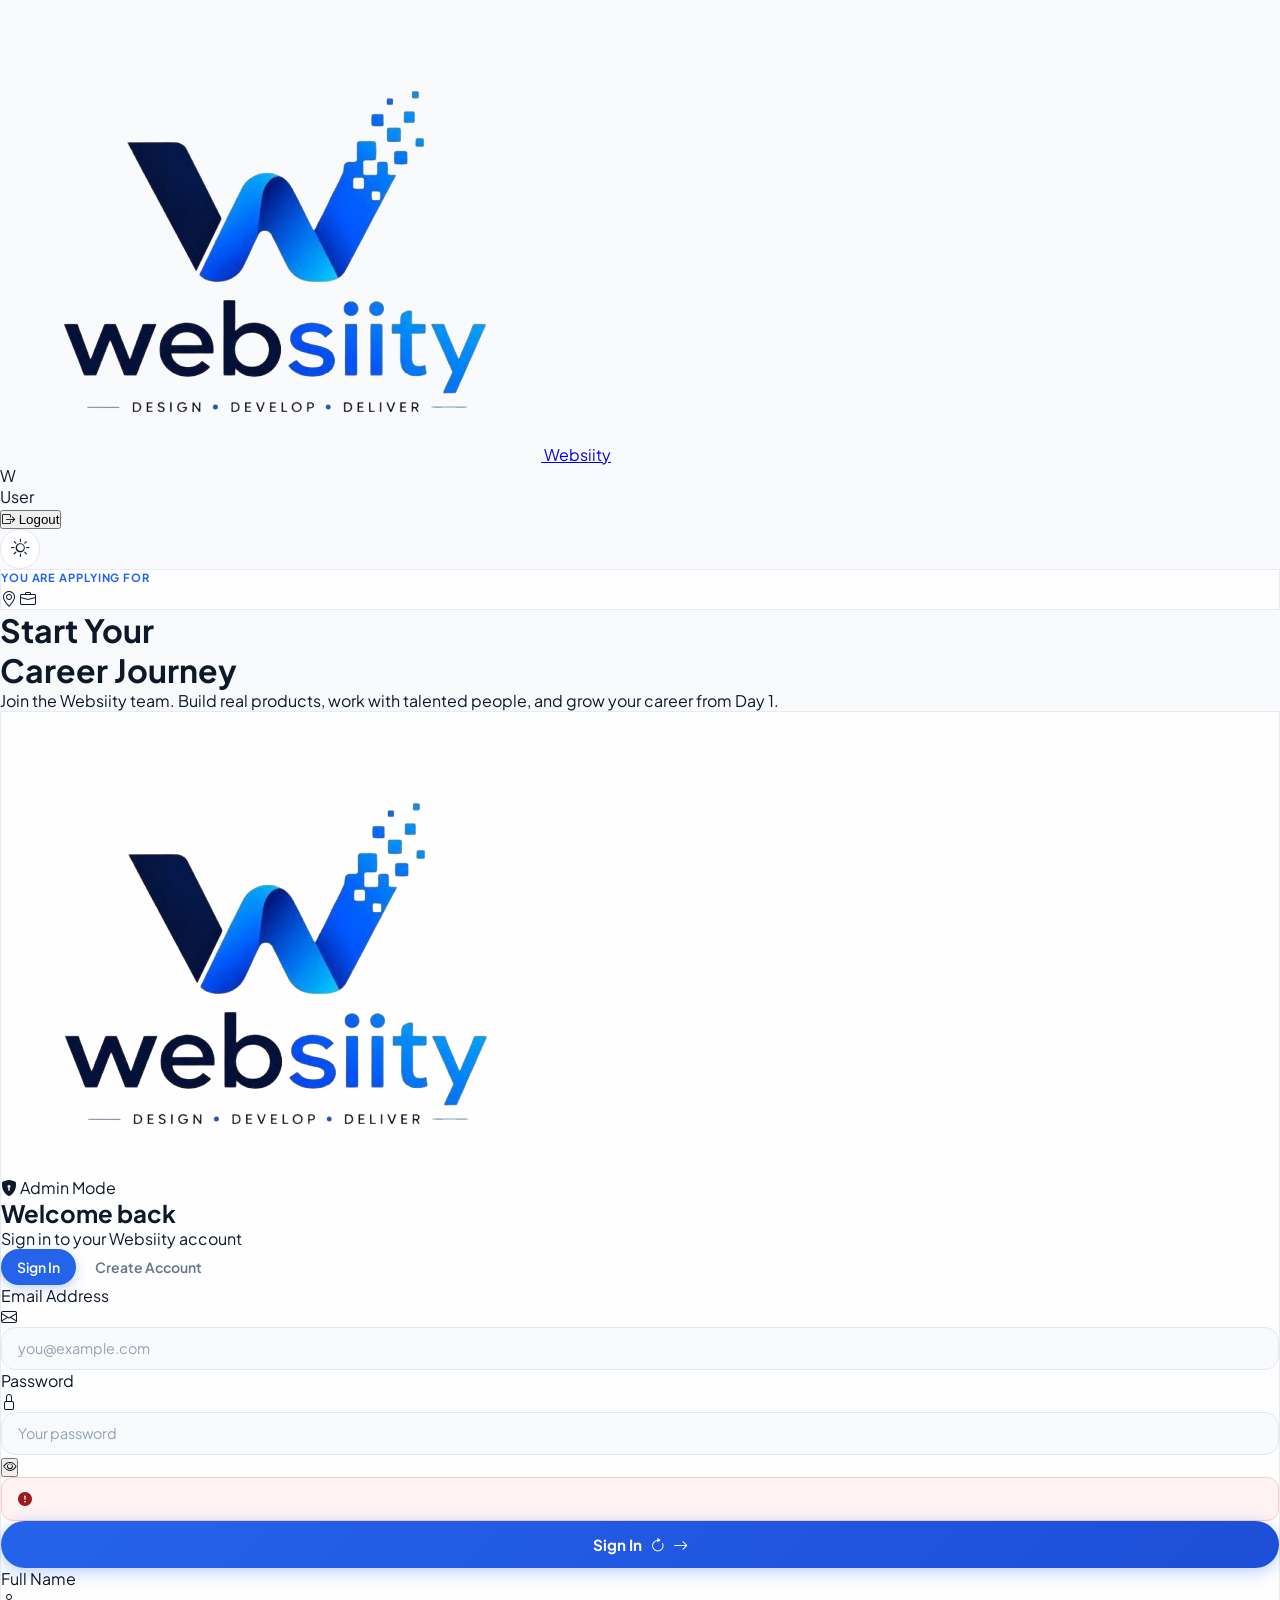
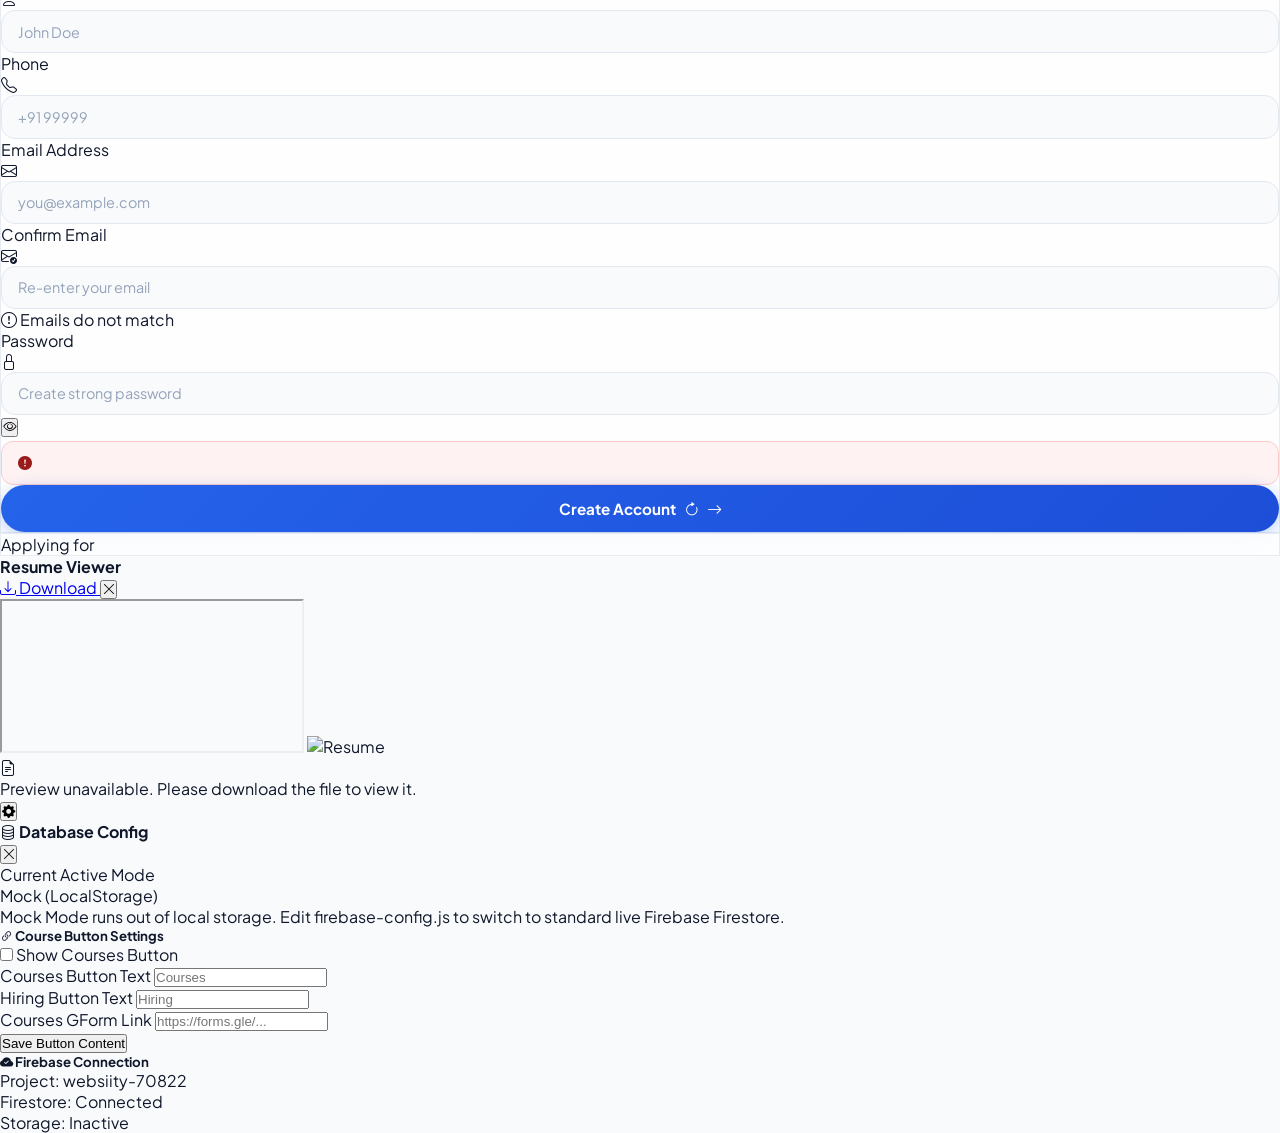
==== commit 7384cca1: "u" ====
--- a/apply.html
+++ b/apply.html
@@ -1,7 +1,7 @@
 <!DOCTYPE html>
 <html lang="en">
 <head>
-  <meta charset="UTF-8" />
+  <meta charset="UTF-8" /> 
   <meta name="viewport" content="width=device-width, initial-scale=1.0" />
   <title>Apply - Websiity Careers</title>
   <meta name="description" content="Apply for open positions at Websiity. Login or create an account to submit your application." />
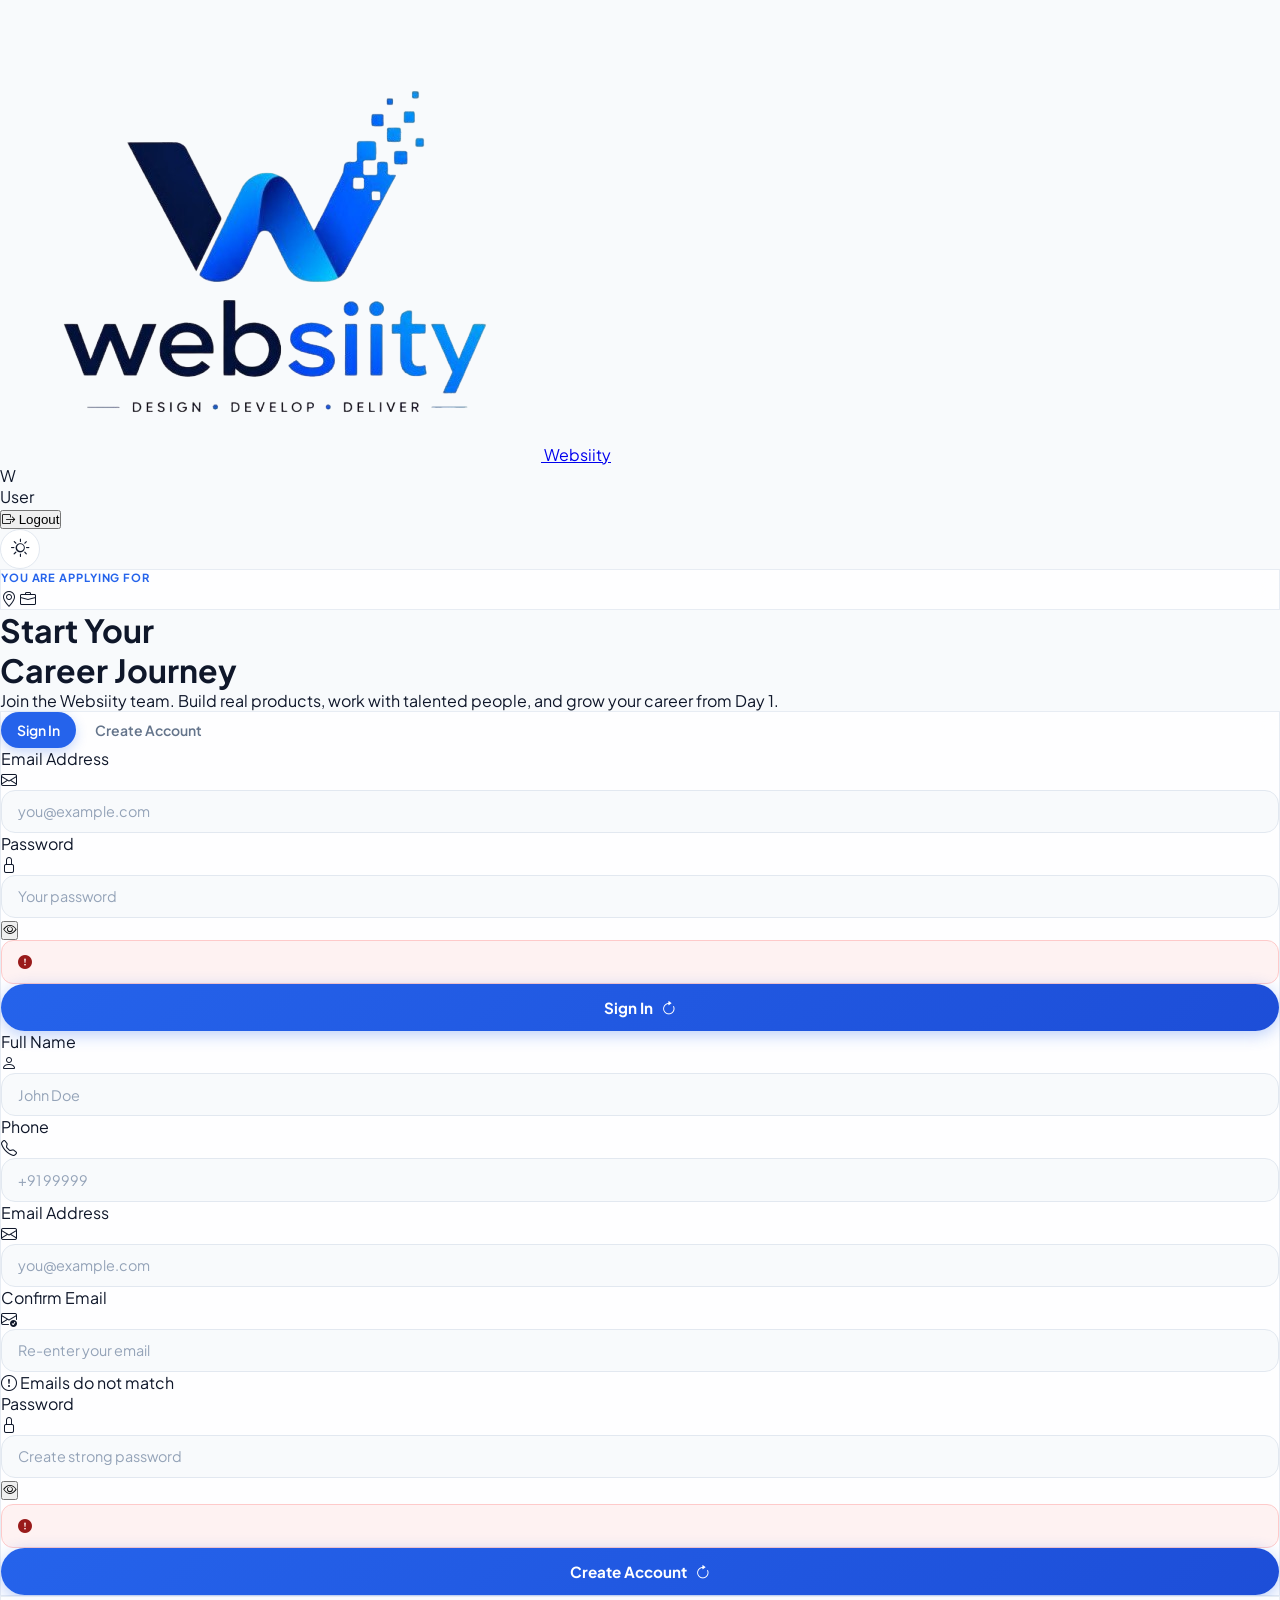
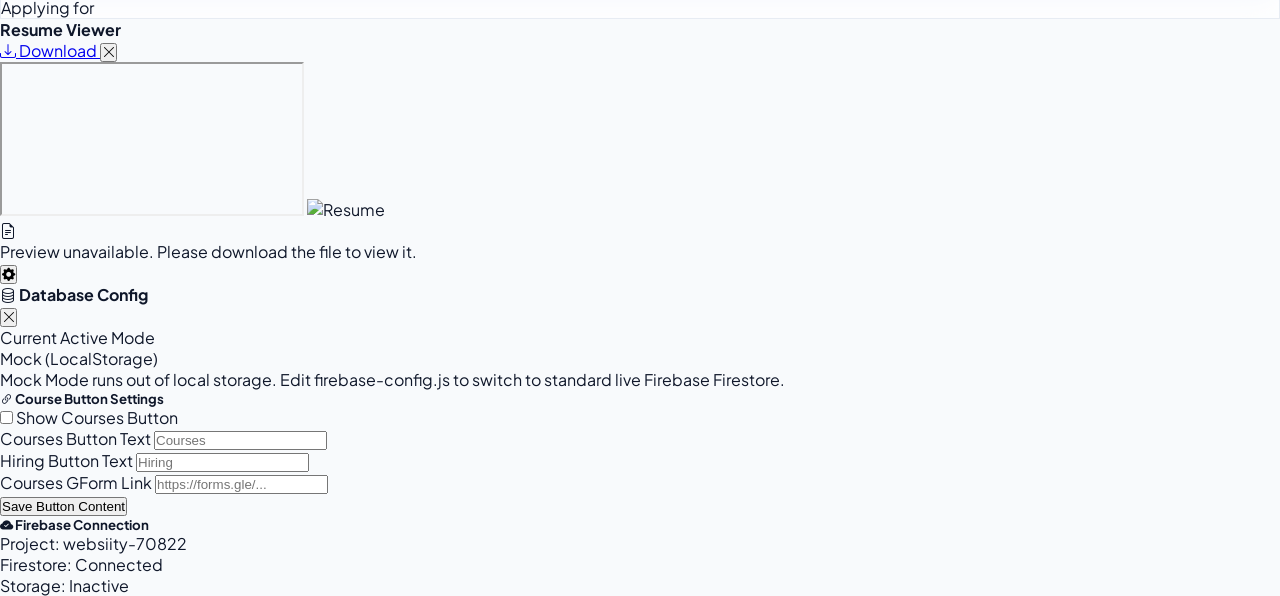
==== commit 4120d850: "add career" ====
--- a/apply.html
+++ b/apply.html
@@ -20,7 +20,6 @@
   <script src="https://www.gstatic.com/firebasejs/10.8.0/firebase-storage-compat.js"></script>
   <script src="./firebase-config.js"></script>
   <script src="tailwindConfig.js"></script>
-
   <style>
     :root {
       --brand: #2563eb;
@@ -30,21 +29,17 @@
       --warning: #d97706;
       --danger: #dc2626;
     }
-
     * { box-sizing: border-box; margin: 0; padding: 0; }
     body { font-family: 'Plus Jakarta Sans', sans-serif; min-height: 100vh; }
-
     /* ── View system ── */
     .view { display: none; min-height: 100vh; }
     .view.active { display: flex; flex-direction: column; }
-
     /* ── Fade-up animation ── */
     @keyframes fadeUp {
       from { opacity: 0; transform: translateY(20px); }
       to   { opacity: 1; transform: translateY(0); }
     }
     .fade-up { animation: fadeUp 0.4s ease forwards; }
-
     /* ── Glass Card ── */
     .glass {
       background: rgba(255,255,255,0.8);
@@ -56,7 +51,6 @@
       background: rgba(15,23,42,0.75) !important;
       border-color: rgba(255,255,255,0.07) !important;
     }
-
     /* ── Input ── */
     .ws-input {
       width: 100%;
@@ -85,7 +79,6 @@
       background: #0f172a;
       border-color: #3b82f6;
     }
-
     /* ── Button primary ── */
     .btn-primary {
       display: flex; align-items: center; justify-content: center; gap: 0.5rem;
@@ -102,7 +95,6 @@
       box-shadow: 0 8px 24px rgba(37,99,235,0.4);
     }
     .btn-primary:disabled { opacity: 0.65; cursor: not-allowed; transform: none; }
-
     /* ── Auth Tabs ── */
     .auth-tab {
       flex: 1; padding: 0.55rem 1rem;
@@ -111,10 +103,8 @@
       color: #64748b; background: transparent; border: none; font-family: inherit;
     }
     .auth-tab.active { background: #2563eb; color: #fff; box-shadow: 0 4px 12px rgba(37,99,235,0.25); }
-
     /* ── Strength bar ── */
     .strength-bar { height: 4px; border-radius: 99px; transition: width 0.4s ease, background 0.4s ease; }
-
     /* ── Status badge ── */
     .badge {
       display: inline-flex; align-items: center; gap: 4px;
@@ -129,24 +119,20 @@
     [data-theme="dark"] .badge-interview { background: rgba(219,234,254,.12); color: #60a5fa; }
     [data-theme="dark"] .badge-selected  { background: rgba(220,252,231,.12); color: #4ade80; }
     [data-theme="dark"] .badge-rejected  { background: rgba(254,226,226,.12); color: #f87171; }
-
     /* ── Alert ── */
     .alert { display: flex; align-items: flex-start; gap: 10px; padding: 12px 16px; border-radius: 12px; font-size: 0.875rem; }
     .alert-error   { background: #fef2f2; border: 1px solid #fecaca; color: #991b1b; }
     .alert-success { background: #f0fdf4; border: 1px solid #bbf7d0; color: #166534; }
     [data-theme="dark"] .alert-error   { background: rgba(239,68,68,.1);  border-color: rgba(239,68,68,.25);   color: #f87171; }
     [data-theme="dark"] .alert-success { background: rgba(34,197,94,.1);  border-color: rgba(34,197,94,.25);   color: #4ade80; }
-
     /* ── Section label ── */
     .section-label { font-size: 0.7rem; font-weight: 700; letter-spacing: 0.08em; text-transform: uppercase; color: #2563eb; margin-bottom: 4px; }
-
     /* ── Admin table ── */
     .ws-table { width: 100%; border-collapse: collapse; }
     .ws-table th { font-size: 0.68rem; font-weight: 700; text-transform: uppercase; letter-spacing: 0.07em; color: #94a3b8; padding: 10px 16px; text-align: left; white-space: nowrap; }
     .ws-table td { padding: 14px 16px; border-top: 1px solid #f1f5f9; vertical-align: middle; }
     [data-theme="dark"] .ws-table td { border-color: #1e293b; }
     .ws-table tr:hover td { background: rgba(37,99,235,0.03); }
-
     /* ── Filter chip ── */
     .filter-chip {
       padding: 6px 14px; border-radius: 99px;
@@ -158,13 +144,11 @@
       background: #2563eb; border-color: #2563eb; color: #fff;
     }
     [data-theme="dark"] .filter-chip { border-color: #334155; color: #94a3b8; }
-
     /* ── Scrollbar ── */
     ::-webkit-scrollbar { width: 5px; height: 5px; }
     ::-webkit-scrollbar-track { background: transparent; }
     ::-webkit-scrollbar-thumb { background: #cbd5e1; border-radius: 99px; }
     [data-theme="dark"] ::-webkit-scrollbar-thumb { background: #334155; }
-
     /* ── Admin role chip ── */
     .admin-chip {
       display: inline-flex; align-items: center; gap: 6px;
@@ -175,21 +159,17 @@
     }
   </style>
 </head>
-
 <body class="bg-slate-50 dark:bg-slate-950 text-slate-900 dark:text-white" style="font-family:'Plus Jakarta Sans',sans-serif;">
-
   <!-- ════════════════════════════════════════════════════════════
        NAVBAR
   ════════════════════════════════════════════════════════════ -->
   <nav class="fixed top-4 left-1/2 -translate-x-1/2 z-50 w-[95%] max-w-7xl">
     <div id="nav-container"
       class="bg-white dark:bg-slate-900 border border-slate-200/60 dark:border-slate-800/50 rounded-full px-5 py-3 flex items-center justify-between shadow-lg shadow-slate-900/5 transition-all duration-300">
-
       <a href="./career.html" class="flex items-center gap-2.5">
         <img src="./images/Websiity_logo.png" alt="Websiity" class="h-9 w-auto rounded-full border border-slate-100 dark:border-slate-800" />
         <span class="font-extrabold text-base text-slate-900 dark:text-white tracking-tight hidden sm:block">Websiity</span>
       </a>
-
       <div class="flex items-center gap-3">
         <!-- User chip -->
         <div id="nav-user-chip" class="hidden items-center gap-2 bg-blue-50 dark:bg-blue-950/40 border border-blue-200 dark:border-blue-800 text-blue-700 dark:text-blue-300 rounded-full pl-2.5 pr-4 py-1.5 text-xs font-bold max-w-[160px]">
@@ -205,31 +185,24 @@
           class="w-9 h-9 rounded-full border border-slate-200 dark:border-slate-700 flex items-center justify-center text-slate-600 dark:text-slate-300 hover:bg-slate-100 dark:hover:bg-slate-800 transition-all duration-200">
           <i id="theme-icon" class="bi bi-sun text-sm"></i>
         </button>
-        
       </div>
     </div>
   </nav>
-
   <!-- ════════════════════════════════════════════════════════════
        VIEW 1 : AUTH  (Login / Sign Up)
   ════════════════════════════════════════════════════════════ -->
   <div id="view-auth" class="view active items-center justify-center pt-24 pb-12 px-4 relative overflow-hidden">
-
     <!-- Background decoration -->
     <div class="absolute inset-0 pointer-events-none">
       <div class="absolute top-0 left-0 w-full h-full bg-gradient-to-br from-blue-50 via-white to-indigo-50/50 dark:from-slate-950 dark:via-slate-900 dark:to-indigo-950/20"></div>
       <div class="absolute top-[8%] left-[3%] w-72 h-72 bg-blue-300/25 dark:bg-blue-700/10 rounded-full blur-[90px]"></div>
       <div class="absolute bottom-[5%] right-[5%] w-80 h-80 bg-indigo-200/30 dark:bg-indigo-700/10 rounded-full blur-[100px]"></div>
     </div>
-
     <div class="relative z-10 w-full max-w-5xl mx-auto fade-up">
       <div class="flex flex-col lg:flex-row items-center lg:items-stretch gap-8 lg:gap-12">
-
         <!-- LEFT: Branding panel (desktop only) -->
         <div class="hidden lg:flex flex-col justify-between flex-1 py-8">
           <div>
-
-
             <!-- Role info (shown when a role is selected) -->
             <div id="role-info-panel" class="hidden mb-8 glass rounded-3xl p-6 border-l-4 border-blue-500">
               <p class="section-label mb-2">You are applying for</p>
@@ -243,7 +216,6 @@
                 </span>
               </div>
             </div>
-
             <!-- No role selected message -->
             <div id="no-role-panel">
               <h1 class="text-4xl font-extrabold text-slate-900 dark:text-white leading-tight mb-4">
@@ -254,19 +226,13 @@
                 Join the Websiity team. Build real products, work with talented people, and grow your career from Day 1.
               </p>
             </div>
-
-         
           </div>
-
-         
-        </div>
-
+        </div>
         <!-- RIGHT: Auth Card -->
         <div class="w-full lg:w-[440px] flex-shrink-0">
           <div class="glass rounded-3xl shadow-2xl shadow-slate-900/10 overflow-hidden">
-
             <!-- Card Header -->
-            <div class="bg-gradient-to-r from-blue-600 to-indigo-600 px-8 pt-8 pb-6">
+            <!-- <div class="bg-gradient-to-r from-blue-600 to-indigo-600 px-8 pt-8 pb-6">
               <div class="flex items-center justify-between mb-4">
                 <img src="./images/Websiity_logo.png" alt="Websiity" class="h-10 w-auto rounded-xl lg:hidden" />
                 <div id="admin-mode-indicator" class="hidden items-center gap-2 bg-white/20 backdrop-blur-sm text-white text-xs font-bold px-3 py-1.5 rounded-full border border-white/30">
@@ -275,16 +241,13 @@
               </div>
               <h2 id="auth-card-title" class="text-2xl font-extrabold text-white">Welcome back</h2>
               <p id="auth-card-sub" class="text-blue-100 text-sm mt-1">Sign in to your Websiity account</p>
-            </div>
-
+            </div> -->
             <!-- Tabs (hidden in admin mode) -->
             <div id="auth-tabs" class="flex gap-1 p-2 bg-slate-100 dark:bg-slate-800/80 mx-6 mt-6 rounded-2xl">
               <button id="tab-login" class="auth-tab active" onclick="switchTab('login')">Sign In</button>
               <button id="tab-signup" class="auth-tab" onclick="switchTab('signup')">Create Account</button>
             </div>
-
             <div class="px-8 pb-8 pt-6">
-
               <!-- ── LOGIN FORM ── -->
               <form id="login-form" class="space-y-4" autocomplete="on">
                 <div>
@@ -304,19 +267,15 @@
                     </button>
                   </div>
                 </div>
-
                 <div id="login-error" class="hidden alert alert-error">
                   <i class="bi bi-exclamation-circle-fill mt-0.5 flex-shrink-0"></i>
                   <span id="login-error-msg"></span>
                 </div>
-
                 <button type="submit" id="login-submit-btn" class="btn-primary mt-2">
                   <span id="login-btn-text">Sign In</span>
                   <i id="login-spinner" class="bi bi-arrow-clockwise hidden" style="animation:spin 0.7s linear infinite;"></i>
-                  <i class="bi bi-arrow-right"></i>
                 </button>
               </form>
-
               <!-- ── SIGNUP FORM ── -->
               <form id="signup-form" class="space-y-4 hidden" autocomplete="on">
                 <div class="grid grid-cols-2 gap-3">
@@ -370,22 +329,18 @@
                     </div>
                   </div>
                 </div>
-
                 <div id="signup-error" class="hidden alert alert-error">
                   <i class="bi bi-exclamation-circle-fill mt-0.5 flex-shrink-0"></i>
                   <span id="signup-error-msg"></span>
                 </div>
-
                 <button type="submit" id="signup-submit-btn" class="btn-primary mt-2">
                   <span>Create Account</span>
                   <i id="signup-spinner" class="bi bi-arrow-clockwise hidden" style="animation:spin 0.7s linear infinite;"></i>
-                  <i class="bi bi-arrow-right"></i>
+                  <!-- <i class="bi bi-arrow-right"></i> -->
                 </button>
               </form>
-
             </div><!-- /px-8 -->
           </div><!-- /glass card -->
-
           <!-- Mobile: role info -->
           <div id="role-info-mobile" class="hidden mt-4 glass rounded-2xl p-4 border-l-4 border-blue-500 lg:hidden">
             <p class="text-xs font-bold text-blue-600 uppercase tracking-widest mb-1">Applying for</p>
@@ -393,17 +348,14 @@
             <p id="role-info-mobile-meta" class="text-xs text-slate-500 dark:text-slate-400 mt-0.5"></p>
           </div>
         </div>
-
       </div>
     </div>
   </div>
-
   <!-- ════════════════════════════════════════════════════════════
        VIEW 2 : APPLICATION FORM
   ════════════════════════════════════════════════════════════ -->
   <div id="view-apply" class="view flex-col pt-28 pb-16 px-4 bg-slate-50 dark:bg-slate-950">
     <div class="max-w-2xl w-full mx-auto fade-up space-y-6">
-
       <!-- Role Banner -->
       <div id="apply-role-banner" class="glass rounded-2xl p-5 border border-blue-200/60 dark:border-blue-800/40 flex items-center gap-4">
         <div class="w-12 h-12 rounded-xl bg-gradient-to-br from-blue-500 to-indigo-600 flex items-center justify-center text-white text-xl flex-shrink-0 shadow-lg shadow-blue-500/20">
@@ -418,7 +370,6 @@
           <i class="bi bi-arrow-left"></i> Change
         </a>
       </div>
-
       <!-- Application Form Card -->
       <div class="glass rounded-3xl shadow-xl shadow-slate-900/5 p-6 sm:p-8">
         <div class="flex items-center gap-3 mb-6">
@@ -430,7 +381,6 @@
             <p class="text-xs text-slate-500 dark:text-slate-400">Fill in your details and upload your resume</p>
           </div>
         </div>
-
         <form id="apply-form" class="space-y-5">
           <!-- Pre-filled (readonly) row -->
           <div class="bg-blue-50/60 dark:bg-blue-950/20 border border-blue-100 dark:border-blue-900/40 rounded-2xl p-4">
@@ -450,7 +400,6 @@
               </div>
             </div>
           </div>
-
           <!-- Education -->
           <div>
             <p class="section-label mb-3">Education</p>
@@ -473,8 +422,6 @@
                     <option>2027</option>
                     <option>2028</option>
                     <option>2029</option>
-                    
-                    
                   </select>
                 </div>
               </div>
@@ -487,7 +434,6 @@
               </div>
             </div>
           </div>
-
           <!-- Resume Upload -->
           <div>
             <p class="section-label mb-2">Resume / CV</p>
@@ -504,7 +450,6 @@
               <input id="app-resume" type="file" class="hidden" accept=".pdf,.doc,.docx,.jpg,.jpeg,.png" onchange="handleResumeSelect(this)" />
             </div>
           </div>
-
           <!-- Alerts -->
           <div id="apply-error" class="hidden alert alert-error">
             <i class="bi bi-exclamation-circle-fill mt-0.5 flex-shrink-0"></i>
@@ -514,7 +459,6 @@
             <i class="bi bi-check-circle-fill mt-0.5 flex-shrink-0"></i>
             <span>Application submitted! Status: <strong>Under Review</strong>. Redirecting to your dashboard&hellip;</span>
           </div>
-
           <button type="submit" id="apply-submit-btn" class="btn-primary">
             <i class="bi bi-send-fill"></i>
             <span id="apply-btn-text">Submit Application</span>
@@ -522,19 +466,16 @@
           </button>
         </form>
       </div>
-
       <p class="text-center text-sm text-slate-400">
         Already applied? <a href="#" onclick="showViewAndLoad('view-dashboard')" class="text-blue-600 dark:text-blue-400 font-bold hover:underline">View your applications</a>
       </p>
     </div>
   </div>
-
   <!-- ════════════════════════════════════════════════════════════
        VIEW 3 : CANDIDATE DASHBOARD
   ════════════════════════════════════════════════════════════ -->
   <div id="view-dashboard" class="view flex-col pt-28 pb-16 px-4 bg-slate-50 dark:bg-slate-950">
     <div class="max-w-3xl w-full mx-auto fade-up">
-
       <div class="flex flex-col sm:flex-row sm:items-end justify-between gap-4 mb-8">
         <div>
           <p class="section-label mb-1">My Applications</p>
@@ -545,12 +486,10 @@
           <i class="bi bi-plus-lg"></i> Apply for Another Role
         </a>
       </div>
-
       <div id="dash-apps-list" class="space-y-4">
         <div class="h-24 rounded-2xl bg-slate-200 dark:bg-slate-800 animate-pulse"></div>
         <div class="h-24 rounded-2xl bg-slate-200 dark:bg-slate-800 animate-pulse"></div>
       </div>
-
       <div id="dash-empty" class="hidden text-center py-20">
         <div class="w-20 h-20 rounded-3xl bg-slate-100 dark:bg-slate-800 flex items-center justify-center text-4xl mx-auto mb-5">&#128203;</div>
         <h3 class="text-xl font-extrabold text-slate-900 dark:text-white mb-2">No Applications Yet</h3>
@@ -561,13 +500,11 @@
       </div>
     </div>
   </div>
-
   <!-- ════════════════════════════════════════════════════════════
        VIEW 4 : ADMIN PANEL
   ════════════════════════════════════════════════════════════ -->
   <div id="view-admin" class="view flex-col pt-28 pb-16 px-4 bg-slate-50 dark:bg-slate-950">
     <div class="max-w-7xl w-full mx-auto fade-up">
-
       <!-- Admin Header -->
       <div class="flex flex-col sm:flex-row sm:items-center gap-4 mb-8">
         <div class="flex items-center gap-4 flex-1">
@@ -586,7 +523,6 @@
           <i class="bi bi-arrow-clockwise"></i> Refresh
         </button>
       </div>
-
       <!-- Stats Cards -->
       <div class="grid grid-cols-2 lg:grid-cols-4 gap-4 mb-8">
         <div class="glass rounded-2xl p-5 border border-slate-200/60 dark:border-slate-800">
@@ -606,7 +542,6 @@
           <p class="text-3xl font-extrabold text-green-600 dark:text-green-400" id="stat-selected">-</p>
         </div>
       </div>
-
       <!-- Filter Row -->
       <div class="flex items-center gap-2 flex-wrap mb-5">
         <span class="text-xs font-bold text-slate-400 uppercase tracking-widest mr-2">Filter:</span>
@@ -616,10 +551,8 @@
         <button class="filter-chip" data-filter="selected" onclick="filterAdmin('selected',this)">Selected</button>
         <button class="filter-chip" data-filter="rejected" onclick="filterAdmin('rejected',this)">Rejected</button>
       </div>
-
       <!-- Desktop: Table / Mobile: Cards -->
       <div class="glass rounded-3xl shadow-xl shadow-slate-900/5 overflow-hidden">
-
         <!-- Desktop Table -->
         <div class="hidden md:block overflow-x-auto">
           <table class="ws-table">
@@ -642,7 +575,6 @@
             </tbody>
           </table>
         </div>
-
         <!-- Mobile Cards -->
         <div class="md:hidden" id="admin-apps-cards">
           <div class="p-6 text-center">
@@ -650,7 +582,6 @@
             <p class="text-sm text-slate-400 mt-2">Loading&hellip;</p>
           </div>
         </div>
-
         <div id="admin-empty" class="hidden text-center py-16 px-4">
           <div class="w-16 h-16 rounded-2xl bg-slate-100 dark:bg-slate-800 flex items-center justify-center text-3xl mx-auto mb-4">&#128194;</div>
           <h3 class="text-lg font-extrabold text-slate-900 dark:text-white mb-1">No Applications Found</h3>
@@ -659,7 +590,6 @@
       </div>
     </div>
   </div>
-
   <!-- ════════════════════════════════════════════════════════════
        RESUME VIEWER MODAL
   ════════════════════════════════════════════════════════════ -->
@@ -689,14 +619,12 @@
       </div>
     </div>
   </div>
-
   <!-- ════════════════════════════════════════════════════════════
        DYNAMIC DEV CONFIG PANEL (Admin Only)
   ════════════════════════════════════════════════════════════ -->
   <button id="dev-config-toggle" class="hidden fixed bottom-6 right-6 z-40 bg-[#F58A5D] hover:bg-[#eb7d4e] text-white w-12 h-12 rounded-full items-center justify-center shadow-lg hover:scale-110 active:scale-95 transition-all duration-300 cursor-pointer border border-white/20" title="Developer DB Config">
     <i class="bi bi-gear-fill text-lg animate-spin" style="animation-duration: 8s;"></i>
   </button>
-
   <div id="dev-config-panel" class="fixed top-0 right-0 h-full w-96 bg-white dark:bg-slate-900 border-l border-slate-200 dark:border-slate-800 z-[1050] transform translate-x-full transition-transform duration-300 shadow-2xl flex flex-col p-6 overflow-y-auto">
     <div class="flex justify-between items-center pb-4 border-b border-slate-200 dark:border-slate-800 mb-6">
       <h4 class="font-extrabold text-lg text-slate-900 dark:text-white flex items-center gap-2">
@@ -751,7 +679,6 @@
       </div>
     </div>
   </div>
-
   <!-- ════════════════════════════════════════════════════════════
        SCRIPTS
   ════════════════════════════════════════════════════════════ -->
@@ -760,7 +687,6 @@
     const spinStyle = document.createElement('style');
     spinStyle.textContent = '@keyframes spin{to{transform:rotate(360deg)}}';
     document.head.appendChild(spinStyle);
-
     // ── Theme ────────────────────────────────────────────────────────────────
     const htmlEl = document.documentElement;
     function applyTheme(theme) {
@@ -777,7 +703,6 @@
     else if (window.matchMedia('(prefers-color-scheme:dark)').matches) applyTheme('dark');
     else applyTheme('light');
     document.getElementById('theme-toggle-btn').addEventListener('click', toggleTheme);
-
     // Scroll nav
     window.addEventListener('scroll', () => {
       const nc = document.getElementById('nav-container');
@@ -787,13 +712,11 @@
       nc.classList.toggle('backdrop-blur-md', scrolled);
       nc.classList.toggle('bg-white/80', scrolled);
     });
-
     // ── State ────────────────────────────────────────────────────────────────
     let currentUser  = null;
     let selectedRole = null;
     let allAdminApps = [];
     let resumeFile   = null;
-
     // ── View Router ──────────────────────────────────────────────────────────
     function showView(id) {
       document.querySelectorAll('.view').forEach(v => v.classList.remove('active'));
@@ -805,12 +728,10 @@
       if (id === 'view-dashboard') loadDashboard();
       if (id === 'view-admin')     loadAdminApps();
     }
-
     // ── Session ──────────────────────────────────────────────────────────────
     function saveSession(u) { currentUser = u; sessionStorage.setItem('websiity_session', JSON.stringify(u)); }
     function clearSession()  { currentUser = null; sessionStorage.removeItem('websiity_session'); }
     function getSession()    { try { const s = sessionStorage.getItem('websiity_session'); return s ? JSON.parse(s) : null; } catch(e) { return null; } }
-
     // ── Nav user chip ────────────────────────────────────────────────────────
     function setNavUser(user) {
       const chip    = document.getElementById('nav-user-chip');
@@ -829,7 +750,6 @@
       document.getElementById('logout-btn')?.classList.add('hidden');
       document.getElementById('logout-btn')?.classList.remove('flex');
     }
-
     // ── Helpers ──────────────────────────────────────────────────────────────
     function togglePassVis(id, btn) {
       const inp = document.getElementById(id);
@@ -859,7 +779,6 @@
       const [cls, icon] = map[status] || ['badge-review',''];
       return `<span class="badge ${cls}">${icon} ${status}</span>`;
     }
-
     // ── Password strength ────────────────────────────────────────────────────
     function checkPasswordStrength(val) {
       const bar    = document.getElementById('strength-bar');
@@ -887,7 +806,6 @@
       bar.className   = `strength-bar ${lv.color}`;
       label.textContent = lv.text;
       label.className = `text-xs font-bold ${lv.textColor}`;
-
       const hm = { length:'8+ chars', upper:'Uppercase', lower:'Lowercase', digit:'Number', special:'Symbol' };
       hints.innerHTML = Object.entries(checks).map(([k, ok]) =>
         `<li class="inline-flex items-center gap-0.5 ${ok ? 'text-green-600 dark:text-green-400' : 'text-slate-300 dark:text-slate-600'}">
@@ -895,7 +813,6 @@
         </li>`
       ).join('');
     }
-
     // ── Auth tabs ────────────────────────────────────────────────────────────
     function switchTab(tab) {
       document.getElementById('login-form').classList.toggle('hidden', tab !== 'login');
@@ -903,11 +820,10 @@
       document.getElementById('tab-login').classList.toggle('active', tab === 'login');
       document.getElementById('tab-signup').classList.toggle('active', tab === 'signup');
       hideEl('login-error'); hideEl('signup-error');
-      const titles = { login: ['Welcome back', 'Sign in to your Websiity account'], signup: ['Join Websiity', 'Create your account to get started'] };
-      document.getElementById('auth-card-title').textContent = titles[tab][0];
-      document.getElementById('auth-card-sub').textContent   = titles[tab][1];
-    }
-
+      // const titles = { login: ['Welcome back', 'Sign in to your Websiity account'], signup: ['Join Websiity', 'Create your account to get started'] };
+      // document.getElementById('auth-card-title').textContent = titles[tab][0];
+      // document.getElementById('auth-card-sub').textContent   = titles[tab][1];
+    }
     // ── Admin email detection ────────────────────────────────────────────────
     document.getElementById('login-email')?.addEventListener('input', function() {
       const isAdmin = this.value.trim().toLowerCase().startsWith('websiity@gmail.com');
@@ -917,7 +833,6 @@
       const btnText = document.getElementById('login-btn-text');
       const cardT   = document.getElementById('auth-card-title');
       const cardS   = document.getElementById('auth-card-sub');
-
       if (isAdmin) {
         tabs.classList.add('hidden');
         ind.classList.remove('hidden'); ind.classList.add('flex');
@@ -930,20 +845,17 @@
         ind.classList.add('hidden'); ind.classList.remove('flex');
         passLbl.textContent = 'Password';
         btnText.textContent  = 'Sign In';
-        cardT.textContent    = 'Welcome back';
-        cardS.textContent    = 'Sign in to your Websiity account';
+        // cardT.textContent    = 'Welcome back';
+        // cardS.textContent    = 'Sign in to your Websiity account';
       }
     });
-
     // ── LOGIN ────────────────────────────────────────────────────────────────
     document.getElementById('login-form')?.addEventListener('submit', async (e) => {
       e.preventDefault();
       hideEl('login-error');
       setLoading('login-submit-btn', 'login-spinner', true);
-
       const email    = document.getElementById('login-email').value.trim();
       const password = document.getElementById('login-password').value;
-
       try {
         let user;
         if (email.toLowerCase().startsWith('websiity@gmail.com')) {
@@ -962,23 +874,19 @@
         setLoading('login-submit-btn', 'login-spinner', false);
       }
     });
-
     // ── SIGN UP ──────────────────────────────────────────────────────────────
     document.getElementById('signup-form')?.addEventListener('submit', async (e) => {
       e.preventDefault();
       hideEl('signup-error');
-
       const name    = document.getElementById('su-name').value.trim();
       const phone   = document.getElementById('su-phone').value.trim();
       const email   = document.getElementById('su-email').value.trim();
       const emailC  = document.getElementById('su-email-confirm').value.trim();
       const password = document.getElementById('su-password').value;
-
       // Email match check
       const mismatch = document.getElementById('su-email-mismatch');
       if (email !== emailC) { mismatch.classList.remove('hidden'); return; }
       mismatch.classList.add('hidden');
-
       // Strength check
       const bar = document.getElementById('strength-bar');
       if (parseInt(bar?.style.width || '0') < 60) {
@@ -988,7 +896,6 @@
         if (msgEl) msgEl.textContent = 'Password is too weak. Add uppercase, numbers, or symbols.';
         return;
       }
-
       setLoading('signup-submit-btn', 'signup-spinner', true);
       try {
         await window.WebsiityDB.registerUser(name, email, phone, password);
@@ -1004,12 +911,10 @@
         setLoading('signup-submit-btn', 'signup-spinner', false);
       }
     });
-
     // ── On Auth Success ──────────────────────────────────────────────────────
     function onAuthSuccess(user) {
       currentUser = user;
       setNavUser(user);
-
       if (user.isAdmin) {
         showView('view-admin');
         loadAdminApps();
@@ -1028,7 +933,6 @@
         }
       }
     }
-
     // ── Resume select ────────────────────────────────────────────────────────
     function handleResumeSelect(input) {
       const file = input.files[0];
@@ -1041,25 +945,21 @@
       const lbl = document.getElementById('resume-label');
       if (lbl) lbl.innerHTML = `<i class="bi bi-check-circle-fill text-green-500"></i> <span class="font-bold text-green-600">${file.name}</span> &mdash; ${(file.size/1024).toFixed(1)} KB`;
     }
-
     // ── Prefill apply form ───────────────────────────────────────────────────
     function prefillApplyForm(user) {
       document.getElementById('app-name').value  = user.name  || '';
       document.getElementById('app-email').value = user.email || '';
       document.getElementById('app-phone').value = user.phone || '';
-
       if (selectedRole) {
         document.getElementById('apply-role-name').textContent = selectedRole.rolename;
         document.getElementById('apply-role-meta').textContent = `${selectedRole.location}  |  ${selectedRole.experience}`;
       }
     }
-
     // ── Application Submit ───────────────────────────────────────────────────
     document.getElementById('apply-form')?.addEventListener('submit', async (e) => {
       e.preventDefault();
       hideEl('apply-error');
       hideEl('apply-success');
-
       if (!resumeFile) {
         const errEl = document.getElementById('apply-error');
         const msgEl = document.getElementById('apply-error-msg');
@@ -1067,7 +967,6 @@
         if (msgEl) msgEl.textContent = 'Please upload your resume before submitting.';
         return;
       }
-
       const college = document.getElementById('app-college').value.trim();
       const year    = document.getElementById('app-year').value;
       const degree  = document.getElementById('app-degree').value.trim();
@@ -1078,10 +977,8 @@
         if (msgEl) msgEl.textContent = 'Please fill in all fields.';
         return;
       }
-
       setLoading('apply-submit-btn', 'apply-spinner', true);
       document.getElementById('apply-btn-text').textContent = 'Submitting...';
-
       try {
         await window.WebsiityDB.submitApplication({
           rolename:    selectedRole ? selectedRole.rolename : 'General Application',
@@ -1090,7 +987,6 @@
           phone:       currentUser.phone,
           collegeName: college, year, degree
         }, resumeFile);
-
         showEl('apply-success');
         setTimeout(() => {
           selectedRole = null; resumeFile = null;
@@ -1107,7 +1003,6 @@
         document.getElementById('apply-btn-text').textContent = 'Submit Application';
       }
     });
-
     // ── Candidate Dashboard ──────────────────────────────────────────────────
     async function loadDashboard() {
       const list    = document.getElementById('dash-apps-list');
@@ -1116,13 +1011,11 @@
       if (!list) return;
       list.innerHTML = '<div class="h-24 rounded-2xl bg-slate-200 dark:bg-slate-800 animate-pulse"></div><div class="h-24 rounded-2xl bg-slate-200 dark:bg-slate-800 animate-pulse mt-4"></div>';
       emptyEl.classList.add('hidden');
-
       try {
         const apps = await window.WebsiityDB.getApplications(currentUser.email);
         list.innerHTML = '';
         if (!apps.length) { emptyEl.classList.remove('hidden'); if (countEl) countEl.textContent = ''; return; }
         if (countEl) countEl.textContent = `${apps.length} application${apps.length !== 1 ? 's' : ''} submitted`;
-
         apps.forEach(app => {
           const card = document.createElement('div');
           card.className = 'glass rounded-2xl p-5 border border-slate-200/60 dark:border-slate-800 flex flex-col sm:flex-row sm:items-center justify-between gap-4 shadow-sm';
@@ -1145,7 +1038,6 @@
         list.innerHTML = `<p class="text-center py-8 text-red-500 text-sm">${err.message}</p>`;
       }
     }
-
     // ── Admin Panel ──────────────────────────────────────────────────────────
     async function loadAdminApps() {
       const tbody   = document.getElementById('admin-apps-tbody');
@@ -1154,7 +1046,6 @@
       if (tbody) tbody.innerHTML = '<tr><td colspan="7" class="text-center py-10"><div class="w-8 h-8 rounded-full border-2 border-blue-600 border-t-transparent animate-spin mx-auto"></div><p class="text-sm text-slate-400 mt-2">Loading&hellip;</p></td></tr>';
       if (cards) cards.innerHTML = '<div class="p-6 text-center"><div class="w-8 h-8 rounded-full border-2 border-blue-600 border-t-transparent animate-spin mx-auto"></div></div>';
       if (emptyEl) emptyEl.classList.add('hidden');
-
       try {
         allAdminApps = await window.WebsiityDB.getApplications();
         updateAdminStats(allAdminApps);
@@ -1164,19 +1055,16 @@
         if (cards) cards.innerHTML = `<p class="text-center py-8 text-red-500 text-sm">${err.message}</p>`;
       }
     }
-
     function updateAdminStats(apps) {
       document.getElementById('stat-total').textContent     = apps.length;
       document.getElementById('stat-review').textContent    = apps.filter(a => a.status === 'under review').length;
       document.getElementById('stat-interview').textContent = apps.filter(a => a.status === 'in interview').length;
       document.getElementById('stat-selected').textContent  = apps.filter(a => a.status === 'selected').length;
     }
-
     function renderAdminTable(apps) {
       const tbody   = document.getElementById('admin-apps-tbody');
       const cards   = document.getElementById('admin-apps-cards');
       const emptyEl = document.getElementById('admin-empty');
-
       if (!apps.length) {
         if (tbody) tbody.innerHTML = '';
         if (cards) cards.innerHTML = '';
@@ -1184,7 +1072,6 @@
         return;
       }
       if (emptyEl) emptyEl.classList.add('hidden');
-
       // Desktop table rows
       if (tbody) {
         tbody.innerHTML = '';
@@ -1226,7 +1113,6 @@
           tbody.appendChild(tr);
         });
       }
-
       // Mobile cards
       if (cards) {
         cards.innerHTML = '';
@@ -1263,7 +1149,6 @@
         });
       }
     }
-
     async function updateStatus(appId, newStatus, sel) {
       const prev = sel.getAttribute('data-current');
       sel.disabled = true;
@@ -1281,29 +1166,23 @@
         sel.disabled = false;
       }
     }
-
     function filterAdmin(filter, btn) {
       document.querySelectorAll('.filter-chip').forEach(b => b.classList.remove('active'));
       btn.classList.add('active');
       renderAdminTable(filter === 'all' ? allAdminApps : allAdminApps.filter(a => (a.status || 'under review') === filter));
     }
-
     // ── Resume Viewer ────────────────────────────────────────────────────────
     function viewResume(appId, fileName, applicantName) {
       const app = allAdminApps.find(a => a.id === appId);
       if (!app?.resumeData) { alert('Resume not available.'); return; }
-
       document.getElementById('resume-modal-title').textContent = `Resume: ${fileName}`;
       document.getElementById('resume-modal-name').textContent  = `Applicant: ${applicantName}`;
-
       const iframe   = document.getElementById('resume-iframe');
       const img      = document.getElementById('resume-img');
       const fallback = document.getElementById('resume-fallback');
       const dlLink   = document.getElementById('resume-download-link');
-
       iframe.classList.add('hidden'); img.classList.add('hidden'); fallback.classList.add('hidden');
       dlLink.href = app.resumeData; dlLink.download = fileName;
-
       const mimeType = app.resumeData.split(';')[0].replace('data:', '');
       if (mimeType === 'application/pdf') {
         iframe.src = app.resumeData; iframe.classList.remove('hidden');
@@ -1312,22 +1191,18 @@
       } else {
         fallback.classList.remove('hidden');
       }
-
       const modal = document.getElementById('resume-modal');
       modal.classList.remove('hidden'); modal.classList.add('flex');
     }
-
     function closeResumeModal() {
       const modal = document.getElementById('resume-modal');
       modal.classList.add('hidden'); modal.classList.remove('flex');
       document.getElementById('resume-iframe').src = '';
     }
-
     // Close modal on backdrop click
     document.getElementById('resume-modal')?.addEventListener('click', function(e) {
       if (e.target === this) closeResumeModal();
     });
-
     // ── LOGOUT ───────────────────────────────────────────────────────────────
     document.getElementById('logout-btn')?.addEventListener('click', () => {
       clearSession(); clearNav(); currentUser = null; selectedRole = null; resumeFile = null;
@@ -1340,11 +1215,10 @@
       document.getElementById('admin-mode-indicator').classList.remove('flex');
       document.getElementById('auth-tabs').classList.remove('hidden');
       document.getElementById('login-btn-text').textContent = 'Sign In';
-      document.getElementById('auth-card-title').textContent = 'Welcome back';
-      document.getElementById('auth-card-sub').textContent = 'Sign in to your Websiity account';
+      // document.getElementById('auth-card-title').textContent = 'Welcome back';
+      // document.getElementById('auth-card-sub').textContent = 'Sign in to your Websiity account';
       showView('view-auth');
     });
-
     // ── INIT ─────────────────────────────────────────────────────────────────
     (function init() {
       // Load role from localStorage
@@ -1372,7 +1246,6 @@
           if (rimm) rimm.textContent = `${selectedRole.location} | ${selectedRole.experience}`;
         }
       } catch(e) {}
-
       // Restore session
       const session = getSession();
       if (session) {
@@ -1393,7 +1266,6 @@
         }
       }
     })();
-    
     // ── DEV CONFIG PANEL ─────────────────────────────────────────────────────
     document.getElementById('dev-config-toggle')?.addEventListener('click', () => {
       document.getElementById('dev-config-panel')?.classList.toggle('translate-x-full');
@@ -1401,7 +1273,6 @@
     document.getElementById('dev-config-close')?.addEventListener('click', () => {
       document.getElementById('dev-config-panel')?.classList.add('translate-x-full');
     });
-    
     async function loadDevConfigPanel() {
       // Badge
       const activeMode = window.WebsiityDB.getMode();
@@ -1415,7 +1286,6 @@
           badge.className = "px-3 py-1 rounded-full text-xs font-bold bg-amber-100 text-amber-800 dark:bg-amber-950/30 dark:text-amber-400";
         }
       }
-      
       // Load current configs
       try {
         const config = await window.WebsiityDB.getCourseConfig();
@@ -1425,7 +1295,6 @@
         document.getElementById('dev-course-link').value = config.link || '';
       } catch (err) {}
     }
-    
     document.getElementById('course-config-form')?.addEventListener('submit', async (e) => {
       e.preventDefault();
       try {
@@ -1439,7 +1308,6 @@
         alert('Error saving: ' + err.message);
       }
     });
-
   </script>
 </body>
 </html>
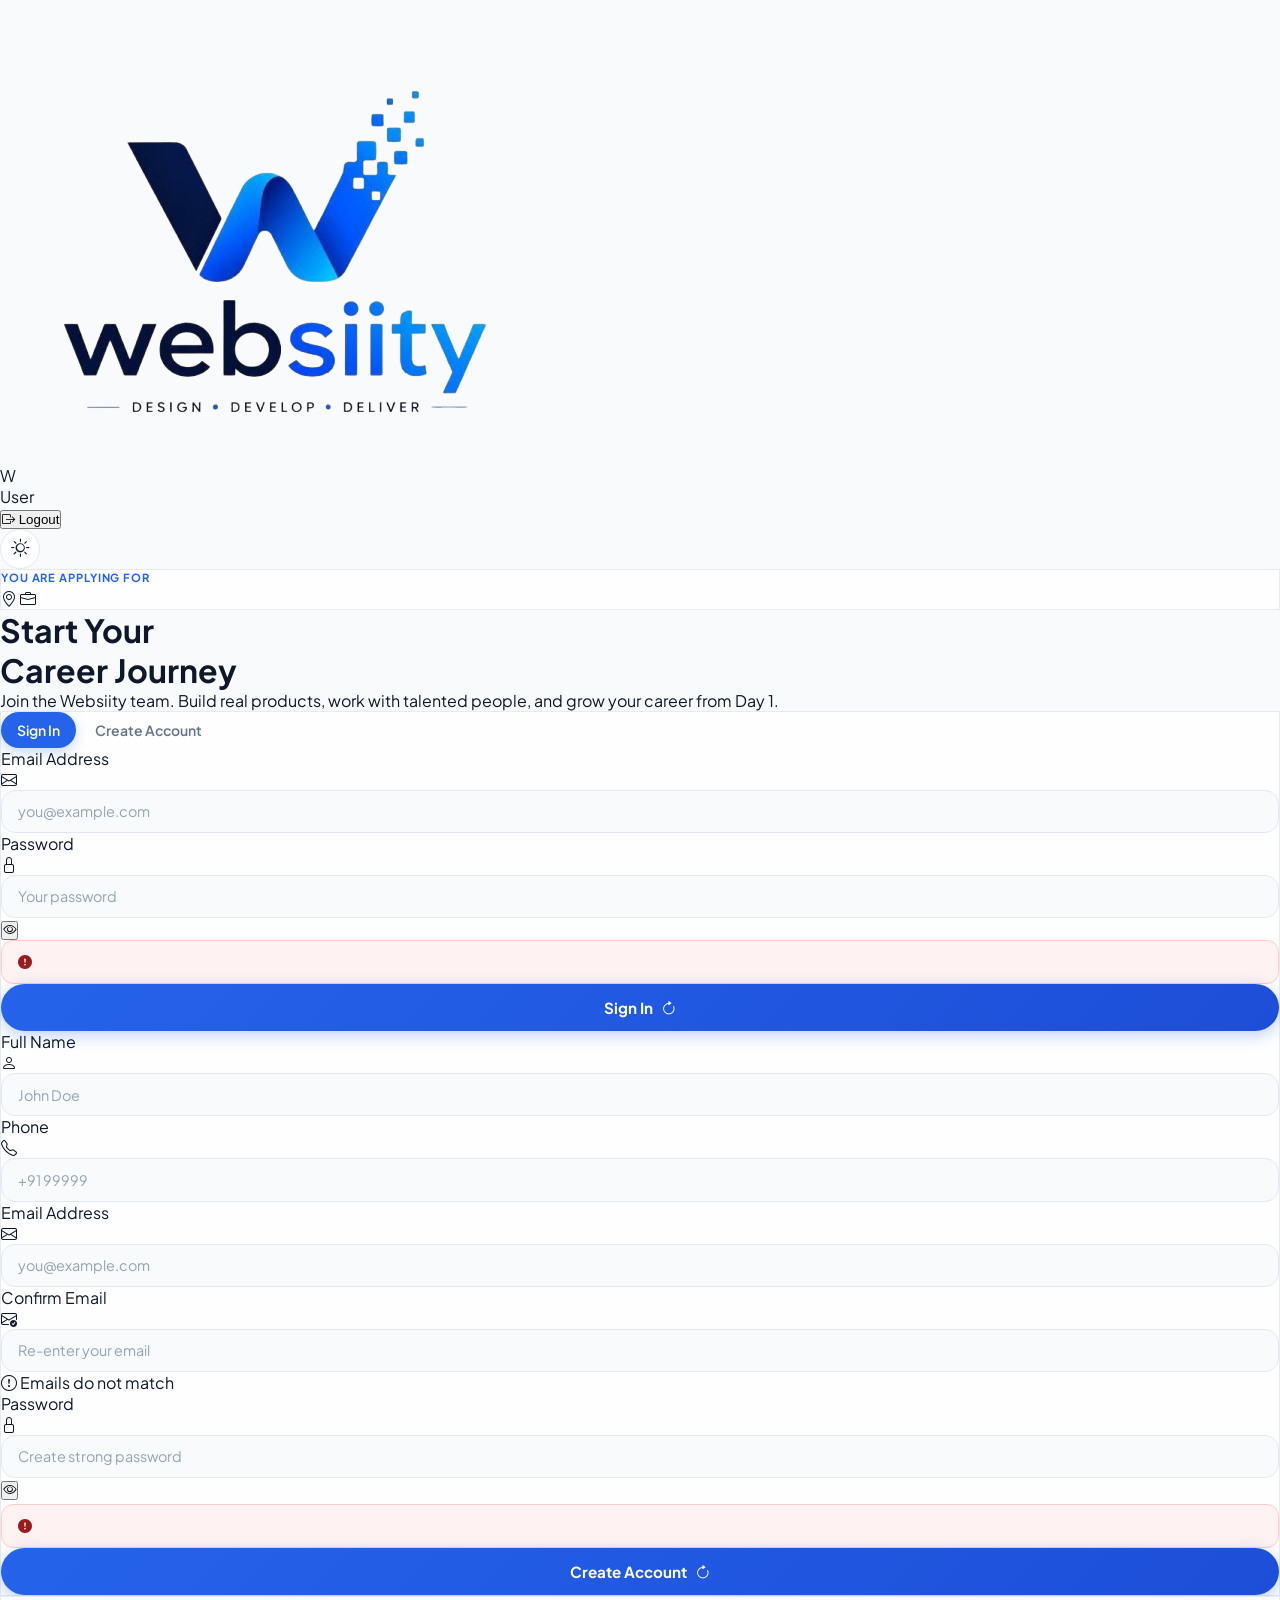
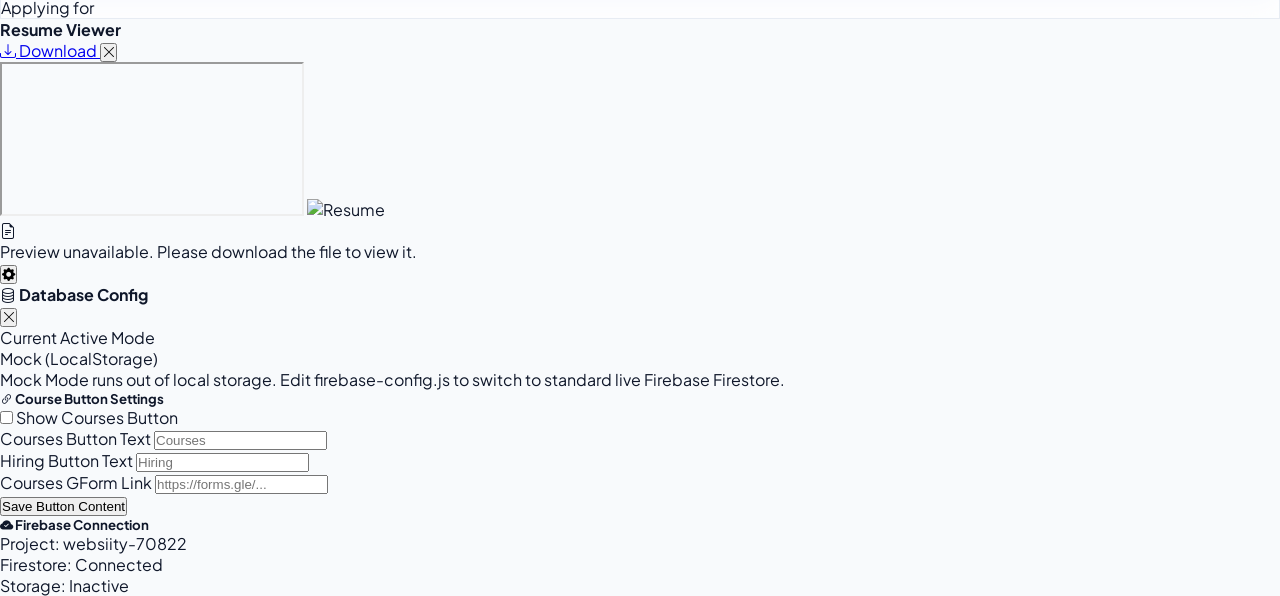
==== commit 1a47c980: "nav" ====
--- a/apply.html
+++ b/apply.html
@@ -168,7 +168,7 @@
       class="bg-white dark:bg-slate-900 border border-slate-200/60 dark:border-slate-800/50 rounded-full px-5 py-3 flex items-center justify-between shadow-lg shadow-slate-900/5 transition-all duration-300">
       <a href="./career.html" class="flex items-center gap-2.5">
         <img src="./images/Websiity_logo.png" alt="Websiity" class="h-9 w-auto rounded-full border border-slate-100 dark:border-slate-800" />
-        <span class="font-extrabold text-base text-slate-900 dark:text-white tracking-tight hidden sm:block">Websiity</span>
+        <!-- <span class="font-extrabold text-base text-slate-900 dark:text-white tracking-tight hidden sm:block">Websiity</span> -->
       </a>
       <div class="flex items-center gap-3">
         <!-- User chip -->
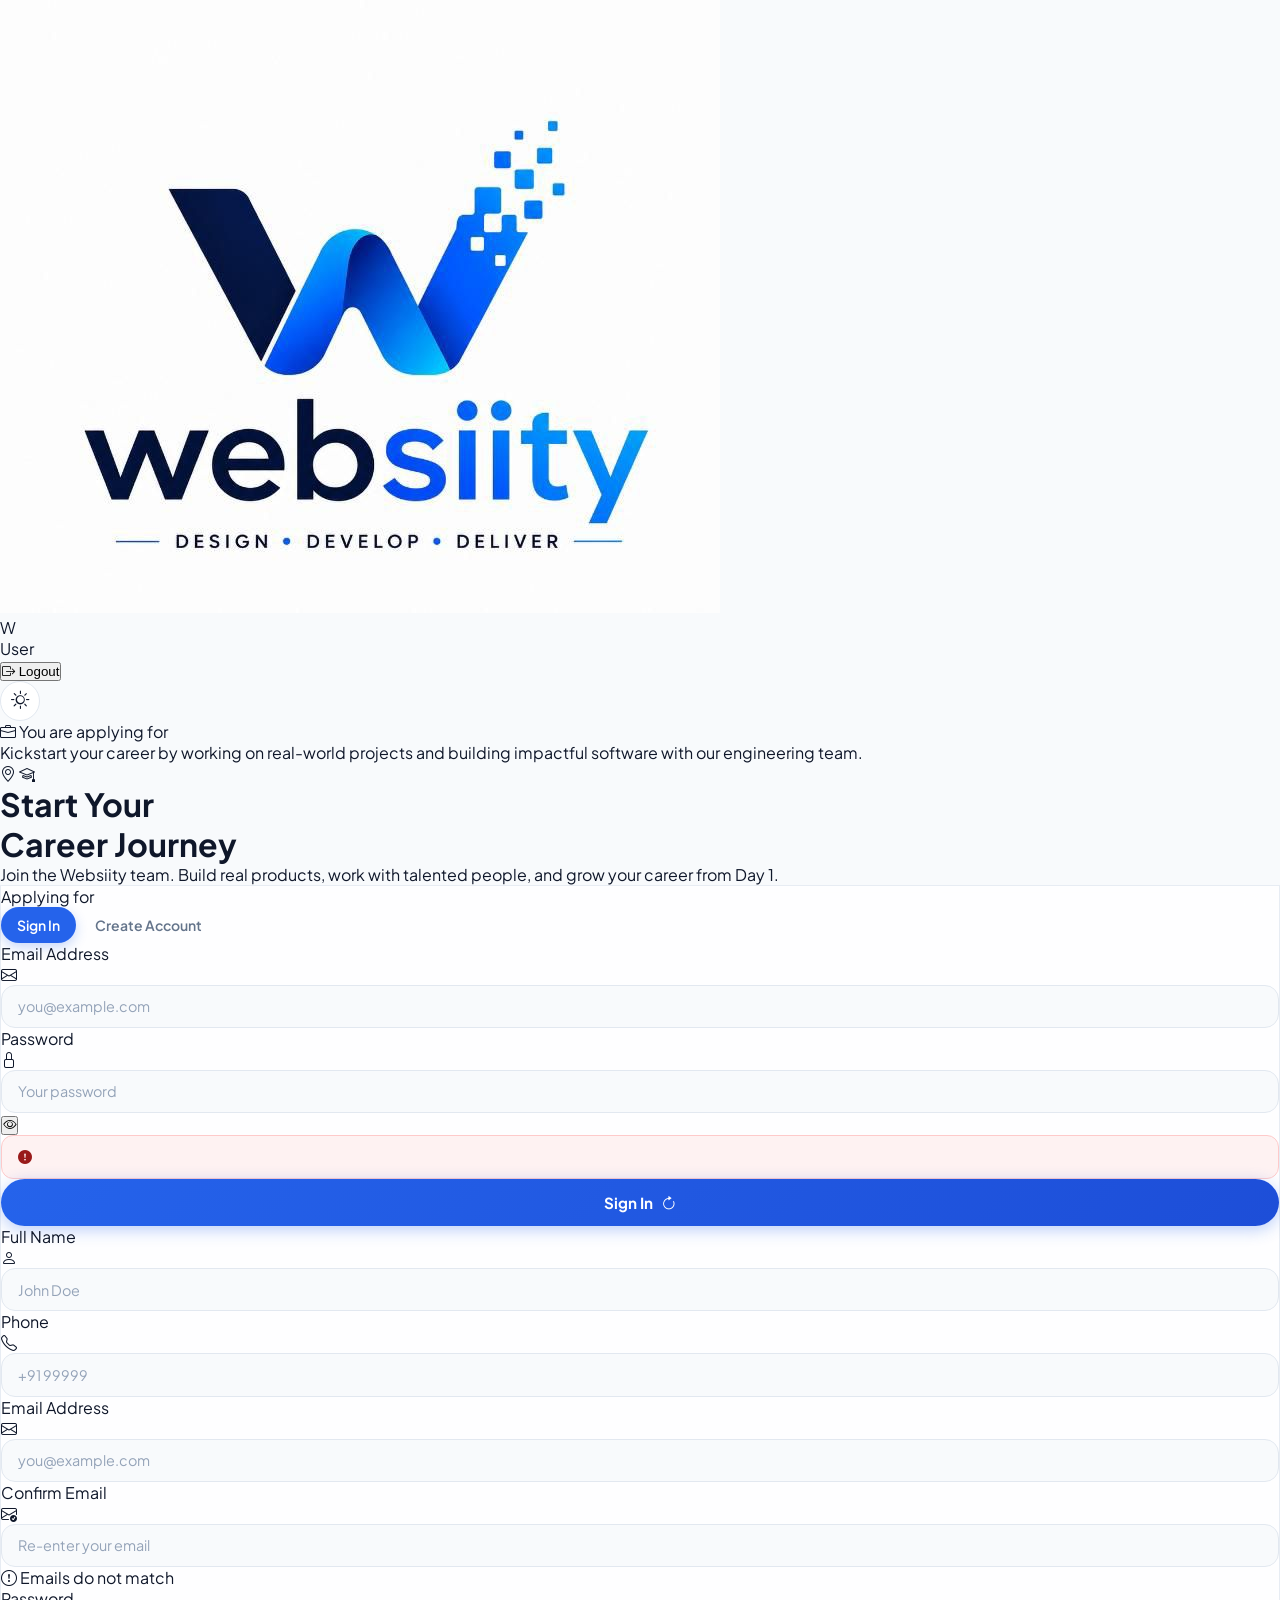
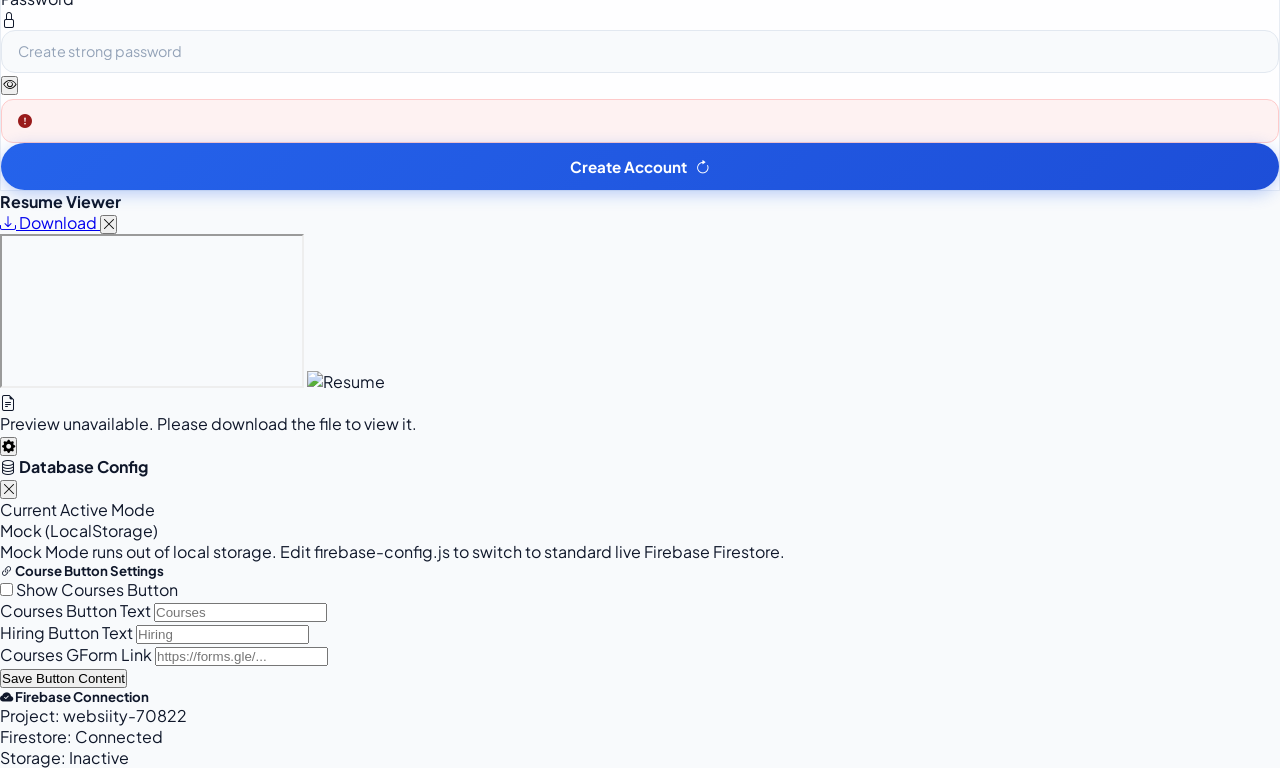
==== commit 56fbb19a: "login" ====
--- a/apply.html
+++ b/apply.html
@@ -167,7 +167,7 @@
     <div id="nav-container"
       class="bg-white dark:bg-slate-900 border border-slate-200/60 dark:border-slate-800/50 rounded-full px-5 py-3 flex items-center justify-between shadow-lg shadow-slate-900/5 transition-all duration-300">
       <a href="./career.html" class="flex items-center gap-2.5">
-        <img src="./images/Websiity_logo.png" alt="Websiity" class="h-9 w-auto rounded-full border border-slate-100 dark:border-slate-800" />
+        <img src="./images/Websiity_logo.jpeg" alt="Websiity" class="h-10 w-10 rounded-full" />
         <!-- <span class="font-extrabold text-base text-slate-900 dark:text-white tracking-tight hidden sm:block">Websiity</span> -->
       </a>
       <div class="flex items-center gap-3">
@@ -203,19 +203,74 @@
         <!-- LEFT: Branding panel (desktop only) -->
         <div class="hidden lg:flex flex-col justify-between flex-1 py-8">
           <div>
-            <!-- Role info (shown when a role is selected) -->
-            <div id="role-info-panel" class="hidden mb-8 glass rounded-3xl p-6 border-l-4 border-blue-500">
-              <p class="section-label mb-2">You are applying for</p>
-              <h2 id="role-info-name" class="text-xl font-extrabold text-slate-900 dark:text-white leading-tight mb-2"></h2>
-              <div class="flex flex-wrap gap-3 mt-3">
-                <span id="role-info-loc" class="flex items-center gap-1.5 text-xs font-semibold text-slate-500 dark:text-slate-400 bg-slate-100 dark:bg-slate-800 px-3 py-1.5 rounded-full">
-                  <i class="bi bi-geo-alt"></i>
-                </span>
-                <span id="role-info-exp" class="flex items-center gap-1.5 text-xs font-semibold text-slate-500 dark:text-slate-400 bg-slate-100 dark:bg-slate-800 px-3 py-1.5 rounded-full">
-                  <i class="bi bi-briefcase"></i>
-                </span>
-              </div>
-            </div>
+         <!-- Role Information -->
+<div id="role-info-panel"
+    class="hidden relative overflow-hidden rounded-[32px] border border-slate-200/60 dark:border-slate-700/50 bg-white/70 dark:bg-slate-900/70 backdrop-blur-2xl shadow-[0_20px_60px_rgba(0,0,0,.08)] p-8 lg:p-10">
+
+    <!-- Decorative dots -->
+    <div class="absolute top-8 right-8 grid grid-cols-4 gap-2 opacity-20">
+        <span class="w-1.5 h-1.5 rounded-full bg-blue-500"></span>
+        <span class="w-1.5 h-1.5 rounded-full bg-blue-500"></span>
+        <span class="w-1.5 h-1.5 rounded-full bg-blue-500"></span>
+        <span class="w-1.5 h-1.5 rounded-full bg-blue-500"></span>
+
+        <span class="w-1.5 h-1.5 rounded-full bg-blue-500"></span>
+        <span class="w-1.5 h-1.5 rounded-full bg-blue-500"></span>
+        <span class="w-1.5 h-1.5 rounded-full bg-blue-500"></span>
+        <span class="w-1.5 h-1.5 rounded-full bg-blue-500"></span>
+
+        <span class="w-1.5 h-1.5 rounded-full bg-blue-500"></span>
+        <span class="w-1.5 h-1.5 rounded-full bg-blue-500"></span>
+        <span class="w-1.5 h-1.5 rounded-full bg-blue-500"></span>
+        <span class="w-1.5 h-1.5 rounded-full bg-blue-500"></span>
+    </div>
+
+    <!-- Badge -->
+    <div
+        class="inline-flex items-center gap-2 px-4 py-2 rounded-full bg-blue-50 dark:bg-blue-500/10 border border-blue-100 dark:border-blue-500/20">
+
+        <i class="bi bi-briefcase text-blue-600"></i>
+
+        <span class="text-sm font-semibold text-blue-600">
+            You are applying for
+        </span>
+
+    </div>
+
+    <!-- Title -->
+    <h2 id="role-info-name"
+        class="mt-6 text-4xl lg:text-5xl font-extrabold tracking-tight text-slate-900 dark:text-white leading-tight">
+    </h2>
+
+    <!-- Divider -->
+    <div class="mt-5 w-20 h-1 rounded-full bg-gradient-to-r from-blue-600 to-sky-400"></div>
+
+    <!-- Description -->
+    <p id="role-info-desc" class="description mt-6 max-w-xl text-slate-500 dark:text-slate-400 text-lg leading-8">
+        Kickstart your career by working on real-world projects and building
+        impactful software with our engineering team.
+    </p>
+
+    <!-- Pills -->
+    <div class="flex flex-wrap gap-4 mt-8">
+
+        <span id="role-info-loc"
+            class="inline-flex items-center gap-2 rounded-full bg-slate-100 dark:bg-slate-800 px-5 py-3 text-sm font-semibold text-slate-700 dark:text-slate-300">
+
+            <i class="bi bi-geo-alt text-blue-600"></i>
+
+        </span>
+
+        <span id="role-info-exp"
+            class="inline-flex items-center gap-2 rounded-full bg-slate-100 dark:bg-slate-800 px-5 py-3 text-sm font-semibold text-slate-700 dark:text-slate-300">
+
+            <i class="bi bi-mortarboard text-blue-600"></i>
+
+        </span>
+
+    </div>
+
+</div>
             <!-- No role selected message -->
             <div id="no-role-panel">
               <h1 class="text-4xl font-extrabold text-slate-900 dark:text-white leading-tight mb-4">
@@ -230,7 +285,14 @@
         </div>
         <!-- RIGHT: Auth Card -->
         <div class="w-full lg:w-[440px] flex-shrink-0">
+          
           <div class="glass rounded-3xl shadow-2xl shadow-slate-900/10 overflow-hidden">
+               <!-- Mobile: role info -->
+          <div id="role-info-mobile" class="hidden mt-4 bg-white/70 dark:bg-slate-900/70 backdrop-blur-2xl rounded-3xl p-5 shadow-sm lg:hidden">
+            <p class="text-xs font-bold text-blue-600 uppercase tracking-widest mb-1.5">Applying for</p>
+            <p id="role-info-mobile-name" class="font-extrabold text-slate-900 dark:text-white text-lg leading-tight"></p>
+            <p id="role-info-mobile-meta" class="text-sm text-slate-500 dark:text-slate-400 mt-1"></p>
+          </div>
             <!-- Card Header -->
             <!-- <div class="bg-gradient-to-r from-blue-600 to-indigo-600 px-8 pt-8 pb-6">
               <div class="flex items-center justify-between mb-4">
@@ -276,6 +338,7 @@
                   <i id="login-spinner" class="bi bi-arrow-clockwise hidden" style="animation:spin 0.7s linear infinite;"></i>
                 </button>
               </form>
+              
               <!-- ── SIGNUP FORM ── -->
               <form id="signup-form" class="space-y-4 hidden" autocomplete="on">
                 <div class="grid grid-cols-2 gap-3">
@@ -341,12 +404,7 @@
               </form>
             </div><!-- /px-8 -->
           </div><!-- /glass card -->
-          <!-- Mobile: role info -->
-          <div id="role-info-mobile" class="hidden mt-4 glass rounded-2xl p-4 border-l-4 border-blue-500 lg:hidden">
-            <p class="text-xs font-bold text-blue-600 uppercase tracking-widest mb-1">Applying for</p>
-            <p id="role-info-mobile-name" class="font-extrabold text-slate-900 dark:text-white text-base"></p>
-            <p id="role-info-mobile-meta" class="text-xs text-slate-500 dark:text-slate-400 mt-0.5"></p>
-          </div>
+       
         </div>
       </div>
     </div>
@@ -955,6 +1013,20 @@
         document.getElementById('apply-role-meta').textContent = `${selectedRole.location}  |  ${selectedRole.experience}`;
       }
     }
+    // ── Toast Notification ───────────────────────────────────────────────────
+    function showToast(message) {
+      let toast = document.getElementById('custom-toast');
+      if (!toast) {
+        toast = document.createElement('div');
+        toast.id = 'custom-toast';
+        toast.className = 'fixed bottom-4 right-4 bg-slate-900 text-white px-6 py-3 rounded-xl shadow-xl transition-all transform translate-y-20 opacity-0 z-50';
+        document.body.appendChild(toast);
+      }
+      toast.textContent = message;
+      toast.classList.remove('translate-y-20', 'opacity-0');
+      setTimeout(() => toast.classList.add('translate-y-20', 'opacity-0'), 3000);
+    }
+
     // ── Application Submit ───────────────────────────────────────────────────
     document.getElementById('apply-form')?.addEventListener('submit', async (e) => {
       e.preventDefault();
@@ -980,14 +1052,46 @@
       setLoading('apply-submit-btn', 'apply-spinner', true);
       document.getElementById('apply-btn-text').textContent = 'Submitting...';
       try {
+        const rolename = selectedRole ? selectedRole.rolename : 'General Application';
+        const appName = document.getElementById('app-name').value.trim();
+        const appEmail = document.getElementById('app-email').value.trim().toLowerCase();
+        const appPhone = document.getElementById('app-phone').value.trim();
+        
+        // 1. Check for existing application by email or phone
+        const existingApps = await window.WebsiityDB.getApplications();
+        const existingApp = existingApps.find(a => 
+          (a.email.toLowerCase() === (appEmail || currentUser.email.toLowerCase()) || 
+          (a.phone && a.phone === (appPhone || currentUser.phone))) && 
+          a.rolename === rolename
+        );
+        
+        if (existingApp) {
+          showToast(`Already submitted! Your Job ID is: ${existingApp.id}`);
+          setLoading('apply-submit-btn', 'apply-spinner', false);
+          document.getElementById('apply-btn-text').textContent = 'Submit Application';
+          return;
+        }
+
+        // 2. Submit application
         await window.WebsiityDB.submitApplication({
-          rolename:    selectedRole ? selectedRole.rolename : 'General Application',
-          name:        currentUser.name,
-          email:       currentUser.email,
-          phone:       currentUser.phone,
+          rolename:    rolename,
+          name:        appName || currentUser.name,
+          email:       appEmail || currentUser.email,
+          phone:       appPhone || currentUser.phone,
           collegeName: college, year, degree
         }, resumeFile);
+        
         showEl('apply-success');
+        
+        // 3. Send confirmation email (Mock/EmailJS template)
+        // If you configure EmailJS, uncomment and use:
+        // emailjs.send("YOUR_SERVICE_ID", "YOUR_TEMPLATE_ID", {
+        //   to_email: currentUser.email,
+        //   to_name: currentUser.name,
+        //   message: "Thanks for interesting and soon our team will review and reach out to you."
+        // });
+        setTimeout(() => showToast("Email sent: Thanks for interesting and soon our team will review and reach out to you."), 500);
+
         setTimeout(() => {
           selectedRole = null; resumeFile = null;
           localStorage.removeItem('websiity_selected_role');
@@ -1210,6 +1314,7 @@
       document.getElementById('dev-config-toggle')?.classList.remove('flex');
       document.getElementById('dev-config-panel')?.classList.add('translate-x-full');
       switchTab('login');
+      
       document.getElementById('login-form').reset();
       document.getElementById('admin-mode-indicator').classList.add('hidden');
       document.getElementById('admin-mode-indicator').classList.remove('flex');
@@ -1232,11 +1337,13 @@
           const rin = document.getElementById('role-info-name');
           const ril = document.getElementById('role-info-loc');
           const rie = document.getElementById('role-info-exp');
+          const rid = document.getElementById('role-info-desc');
           if (rip) rip.classList.remove('hidden');
           if (nrp) nrp.classList.add('hidden');
           if (rin) rin.textContent = selectedRole.rolename;
-          if (ril) ril.innerHTML = `<i class="bi bi-geo-alt"></i> ${selectedRole.location}`;
-          if (rie) rie.innerHTML = `<i class="bi bi-briefcase"></i> ${selectedRole.experience}`;
+          if (ril) ril.innerHTML = `<i class="bi bi-geo-alt text-blue-600"></i> ${selectedRole.location}`;
+          if (rie) rie.innerHTML = `<i class="bi bi-mortarboard text-blue-600"></i> ${selectedRole.experience}`;
+          if (rid && selectedRole.description) rid.textContent = selectedRole.description;
           // Mobile panel
           const rim = document.getElementById('role-info-mobile');
           const rimn = document.getElementById('role-info-mobile-name');
